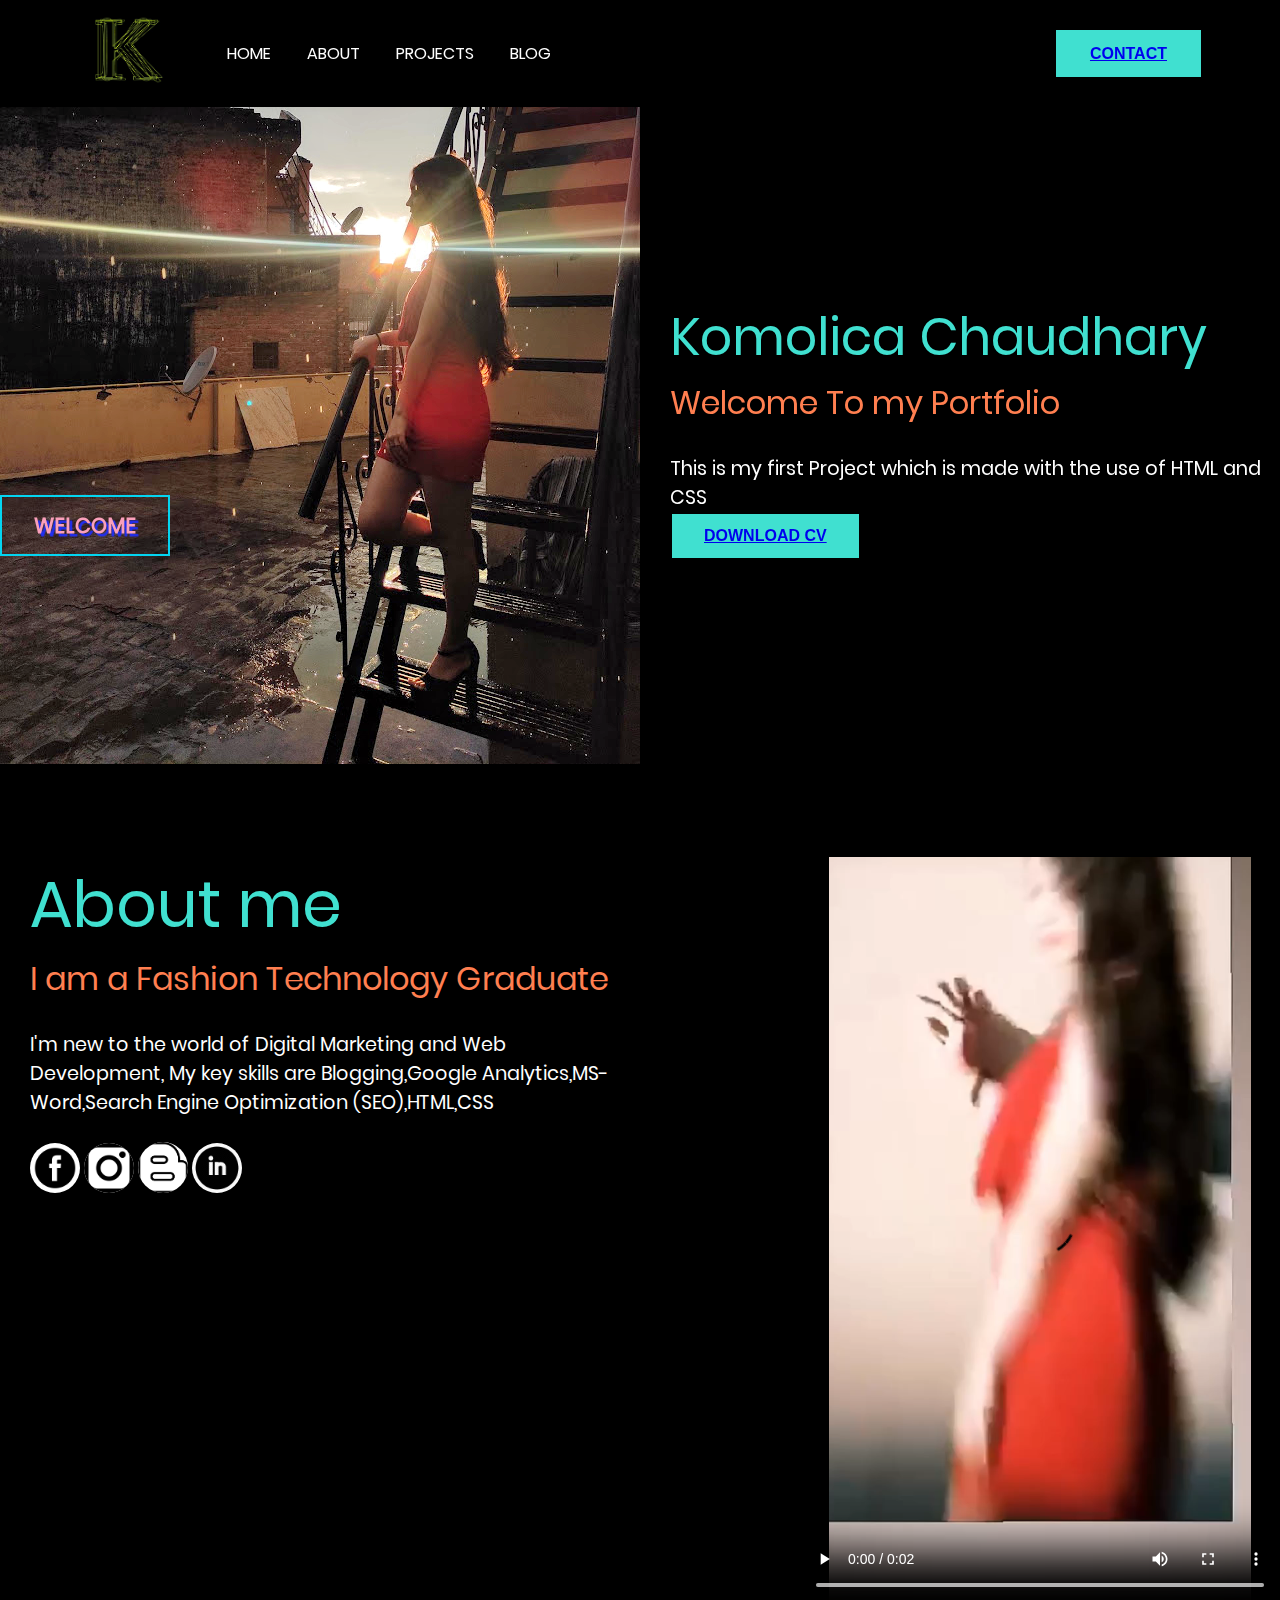
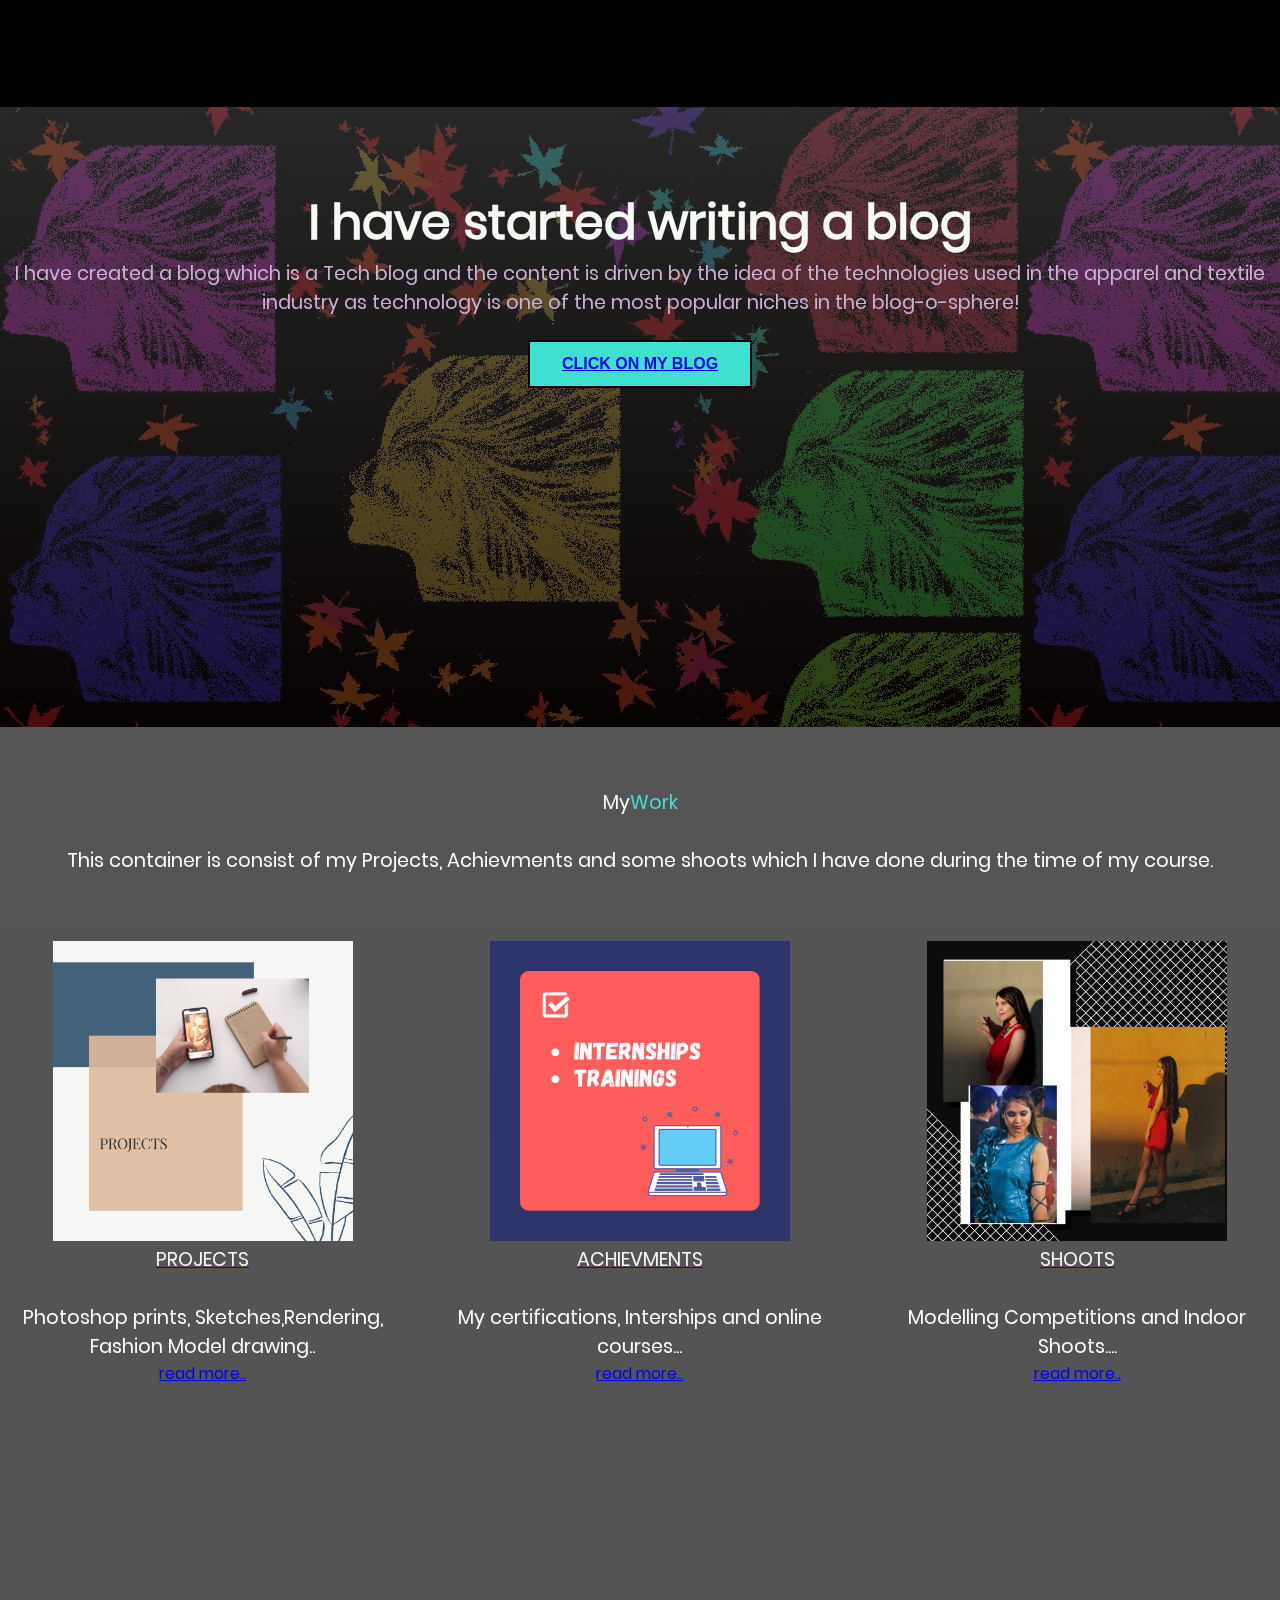
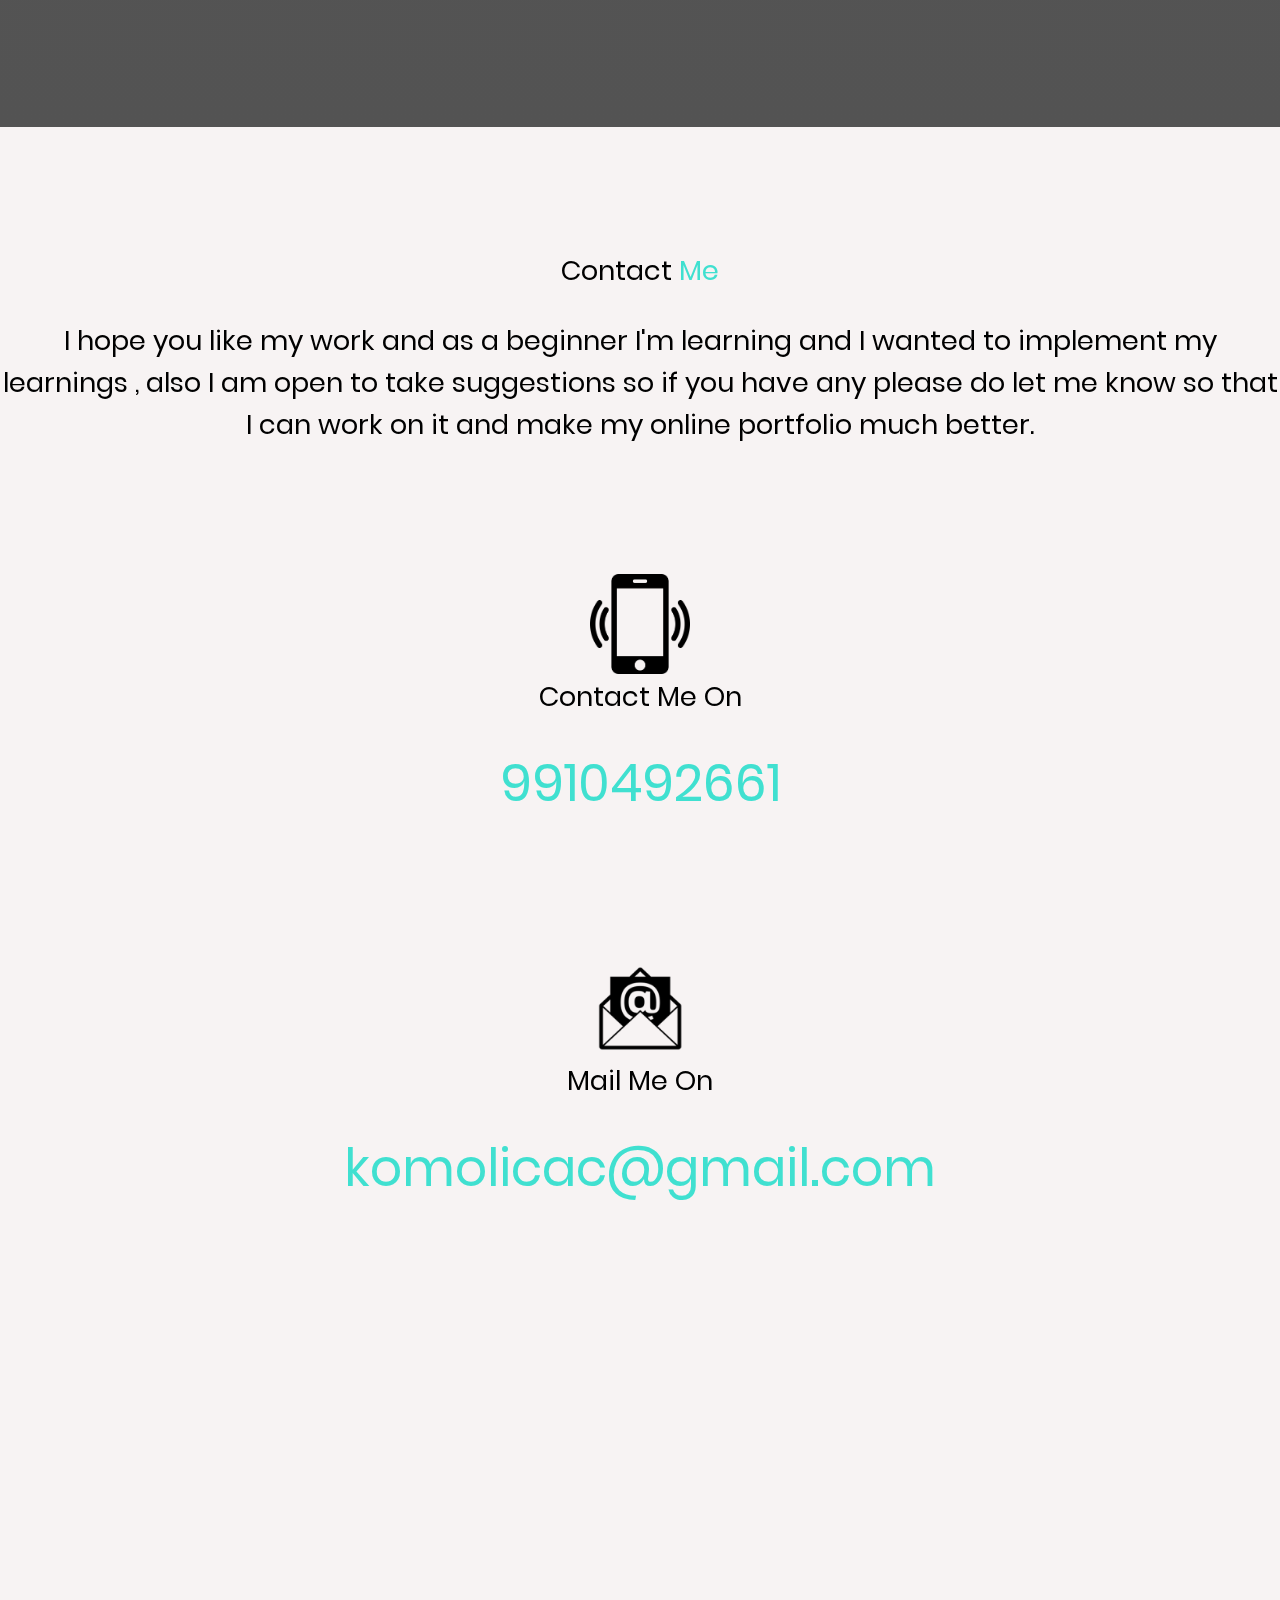
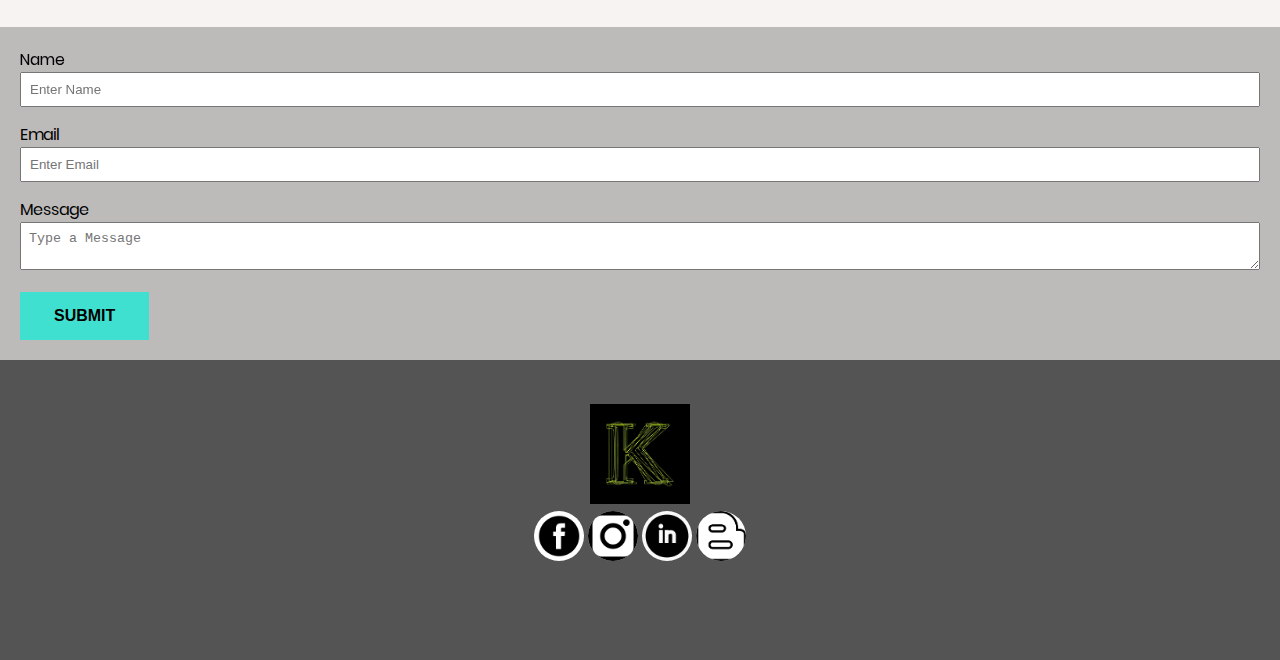
==== index.html @ 05ede4f5 "Update index.html" ====
<!DOCTYPE html>
<html>
    <head>
    <title>My Awesome Portfolio</title>
    <link rel="stylesheet" href="./css/style.css">
    </head>
    <body>
        <header>
            <div class="container">
                <nav id="main-nav" class="flex items-center justify-between">
                    <div class="left flex items-center">
                        <div class="branding">
                            <img src="kom1.jpg" height="100px"; width="100px";>
                        </div>
                        <div>
                            <a href="#">Home</a>
                            <a href="#A1">About</a>
                            <a href="#W1">Projects</a>
                            <a href="#B1">Blog</a>

                        </div>
                    </div>
                    
                    <div class="right">
                        <button class="btn btn-primary"><a href="#C1">Contact</a></button>
                    </div>
                </nav>

            </div>

        </header>
        <div class="portfolio-container">
            <div class="img-container">
            </div>
            <div class="content-container">
                <h6>Komolica Chaudhary</h6>
                <h1>Welcome To my Portfolio</h1>
                <p>This is my first Project which is made with the use of HTML and CSS  </p>
                <div>
                    <button class="btn btn-secondary"><a href="https://drive.google.com/file/d/1Skbv6fd3WYtXO02dWMiB9XUoDkCJZ0Py/view?usp=sharing" target="_blank">Download CV</a></button>
                </div>
            </div>
        </div>         
        <div class="all-container">  
           <div class="vid-container">
                <video width="480" height="750" controls autoplay>
                 <source src="k1.mov" type="video/mp4">
                </video>
            </div>
            <div class="contentt-container">
              <h2 id="A1">About me</h2>
              <h5>I am  a Fashion Technology Graduate</h5>
                <p> I'm new to the world of Digital Marketing and Web Development, My key skills are Blogging,Google Analytics,MS-Word,Search Engine Optimization (SEO),HTML,CSS</p>    
                <br>
                <div class="icon-container">
                    <a href="https://www.facebook.com/komo29" target="_blank"><img src="fb-logo3.png" width="50px"; height:"50px;"></a>
                    <a href="https://www.instagram.com/komolica_chaudhary/" target="_blank"><img src="insta1.png" width="50px"; height:"50px;"></a>
                    <a href="https://technomeetsfashion.blogspot.com" target="_blank"><img src="b1.png" width="50px"; height:"50px;"></a>
                    <a href="https://www.linkedin.com/in/komolica-chaudhary-62b38b147/" target="_blank"><img src="linkedin3.jpg" width="50px"; height:"50px;"></a>
                    
                </div>
            </div>
        </div>
        <section>
            <div id="B1" class="main-container">
                <div class="this-container">
                 <h4>I have started writing a blog</h4>
                 <p>I have created a blog which is a Tech blog and the content is driven by the idea of the technologies used in the apparel and textile industry as technology is one of the most popular niches in the blog-o-sphere!</p>  
                 <button class="btn btn-secondary"><a href="https://technomeetsfashion.blogspot.com" target="_blank"> Click on my Blog</a></button>
                </div> 
            </div>      
        </section> 
        <section>
            <div  class="work">
                <div id="W1" class="work-container">
                    <h1>My<span>Work</span></h1>
                    <p>This container is consist of my Projects, Achievments and some shoots which I have done during the time of my course.</p>

                </div>
                <div  class="card-wrapper">
                        <div class="card">
                                <img src="PROJECTS.png" height="300px"; width:"300px";>
                                <div class="card-content">
                                    <a href="./Home/HOME.html" target="_blank"><h1>PROJECTS</h1></a>
                                    <p>Photoshop prints, Sketches,Rendering, Fashion Model drawing..</p>
                                    <a href="#">read more..</a>
                                </div>
                        </div>
                    <div class="card">
                        <img src="P.png" height="300px"; width:"300px";>
                        <div class="card-content">
                            <a href="./blog/blog.html" target="_blank"><h1>ACHIEVMENTS</h1></a>
                            <p>My certifications, Interships and online courses...</p>
                            <a href="#">read more..</a>
                        </div>
                    </div>
                    <div class="card">
                        <img src="RR.png" height="300px"; width:"300px";>
                        <div class="card-content">
                                <a href="./shoot/index.html" target="_blank"><h1>SHOOTS</h1></a>
                                <p>Modelling Competitions and Indoor Shoots....</p>
                                <a href="#">read more..</a>
                            </div>
                    </div>
                   
                </div>   
            </div>
        </section>
        <section>
            <div id="C1" class="contact">
                <div class="contact-container">
                    <h1>Contact <span>Me</span></h1>
                    <p>I hope you like my work and as a beginner I'm learning and I wanted to implement my learnings , also I am open to take suggestions so if you have any please do let me know so that I can work on it and make my online portfolio much better.</p>
                    <div class="card">
                      <img src="cell.png" height="100px"; width="100px">
                      <h1>Contact Me On</h1>
                      <h6>9910492661</h6>
                    </div>
                    <div class="card">
                        <img src="mail-logo.png" height="100px"; width="100px";>
                        <h1>Mail Me On</h1>
                        <h6>komolicac@gmail.com</h6>
                    </div>
                          
                </div>
            </div>
        </section>
        <form class="my-form">
            <div class="form-group">
            <label>Name</label>
            <input type="text" name="Name" placeholder="Enter Name">
            </div>
            <div class="form-group">
                <label>Email</label>
                <input type="text" name="Email" placeholder="Enter Email">
            </div>
            <div class="form-group">
                <label>Message</label>
                <textarea name="Message" placeholder="Type a Message"></textarea>
            </div>
            <button class="btn btn-primary">Submit</button>
        </form>     
        <footer>
            <div class="footer">
             <img src="kom1.jpg" height="100px"; widh="100px";>
               <div class="icon-container">
                  <a href="#"><img src="fb-logo3.png" height="50px"; width="50px";></a>
                  <a href="https://www.instagram.com/Artisticworld24/" target="_blank"><img src="insta1.png" height="50px"; width="50px";></a>
                  <a href="#"><img src="linkedin3.jpg" height="50px"; width="50px";></a>
                  <a href="#"><img src="b1.png"height="50px"; width="50px";></a>
                </div>
            </div>

        </footer>
        <a class="fix-me btn" href><b>Welcome</b></a>
    </body>
</html>
---- css/style.css ----
@font-face {
    font-family: poppins;
    src: url("../Poppins/Poppins-Regular.ttf");

  }
body{
    font-family: poppins;
}
*{
    padding:0;
    margin:0;
    box-sizing:border-box;
    /* -webkit-font-smoothing:antialiased; */
}
header{
    background-color:black;
    
}
.flex{
    display:flex; 
}
.items-center{
    align-items:center;
}

.justify-center{
    justify-content:center;
}
.justify-between{
    justify-content: space-between;
}

.flex-1{
    flex:1;
}


.container{
    padding:0 15px;
    margin:0 auto;
    
}

header nav .left a{
    color:white;
    text-decoration: none;
    margin-right:2rem;
    text-transform:uppercase;


}
header nav .left a:hover{
    color:teal;
}
header nav .branding{
    margin-right:3rem;

}


.btn{
    padding:0.8rem 2rem;
    font-size:1rem;
    font-weight:600;
    border:2px solid transparent;
    outline:none;
    cursor:pointer;
    text-transform: uppercase;
    text-decoration:none;
}
.btn-primary{
    background:turquoise;
    text-decoration:none;
}
.btn-primary:hover{
    background:transparent;
    border-color:white;
    color:white;
}



.btn-secondary{
    background-color:turquoise;
    border-color:black;
    text-decoration:none; 
}
.btn-secondary:hover{
    background:transparent;
    border-color:white;
    color:white;
}

.portfolio-container{
    background-color: #000;
    height:750px;
    
}

.img-container {
    float: left;
    width: 50%;
    padding: 0;
    margin: 0;
    background-image: url("download.png");
    height: 700px;
    background-position:center top;
    background-repeat : no-repeat;

}

.content-container {
    
    display: inline-block;
    width: 50%;
    padding-top: 15%;
    padding-left:30px;
    padding-bottom: 20%;
    word-wrap: break-word;
    
    
}
 h6{
    font-size : 3.2em;
    font-weight:100;
    color:turquoise;
    margin-bottom:0.5rem;
}
 h1{
    font-size:2rem;
    font-weight:100;
    color:coral;
    line-height:1.2;
    margin-bottom:2rem;
}
p{
    font-size:1.2rem;
    color:white;
}

.download-cv {
    margin-top: 40px;
}
.all-container{
    background-color: #000;
    height:850px;
}
.vid-container{
    float: right; 
    
}

.contentt-container {
    
    display: inline-block;
    float:left;
    width: 50%;
    padding-left:30px;
    word-wrap: break-word;
    
    
}
 h2{
    font-size :4.0em;
    font-weight:100;
    color:turquoise;
    margin-bottom:0.5rem;
}
 h5{
    font-size:2rem;
    font-weight:100;
    color:coral;
    line-height:1.2;
    margin-bottom:2rem;
}
p{
    font-size:1.2rem;
    color:white;


}

.icon-container img{
    background: white;
    
}

.icon-container img:hover{
    background:turquoise;
}


.icon-container a{
    align-items:center;
    justify-content:center;
    
} 

.icon-container img{
    border-radius:50%;
}
.main-container{
    padding-top:80px;
    text-decoration: none;
    font-size:3em;
    text-align:center;
    background:linear-gradient(rgba(53, 54, 53, 0.7),rgba(7, 0, 0, 0.7)),url(koko.jpg);
    height:620px; 
}
h4{
    color:rgb(245, 250, 245);
}
.main-container p{
    color:rgb(206, 177, 216);
}
.main-container .btn-secondary:hover{
    background:transparent;
    background-color:rgb(216, 231, 162);
}
.content{
    height:500px;
    padding-top:70px;
    text-align:center;
    background-color:rgb(5, 5, 5);
}
.content h3{
    color:white;

}
.content span{
    color:turquoise;
}
.content p{
    color:rgb(241, 238, 238);
    font-size:1.2em;
}
* {
    box-sizing: border-box;
  }


.work{
    height:1000px;
    padding-top:5%;
    text-align:center;
    background:linear-gradient(rgba(14, 13, 13, 0.7),rgba(10, 10, 10, 0.7));
}
.work h1{
    color:rgb(250, 246, 246);
    font-size:1.2em;
    font-weight:1.7em;
}
.work span{
    color:turquoise;
}
.work p{
    color:white;
    font-size:1.2em;

}
.card-wrapper{
    display:grid;
    grid-template-columns: repeat(3,1fr);
    grid-gap:2em;
    padding-top:2%;
   
    
}
.card{
    position:relative;
    box-sizing:border-box;
    border-color:black; 
    transition: transform .2s;
  
}

.card:hover{
    transform: scale(1.1);
}

.card-content h1:hover{
    color:black;

}
.card-content a:hover{
    color:black;

}
.contact{
    height:1500px;
    background-color:rgb(247, 243, 243); 
    text-align:center; 
    padding-top:10%;
   
}
.contact span{
    color:turquoise;
}
.contact h1{
    color:black;
    font-size:1.7em;
}
.contact p{
    color:black;
    font-size:1.7em;
}
.card{
    padding-top:10%;
}
.my-form{
    padding:20px;
    background-color: rgb(189, 186, 186);
    height:1300; 

}
.my-form .form-group{
	padding-bottom:15px;

}
.my-form label{
	display:block;
}
.my-form input[type="text"], .my-form textarea{
	padding:8px;
    width:100%;
    
}
.my-form .btn-primary:hover{
    background:transparent;
    border-color:rgb(10, 10, 10);
    color:rgb(8, 8, 8);
}
.fix-me{
	position:fixed;
    top:55%;
    box-sizing:border-box; 
}

.fix-me{
    /* color:transparent; */
    background:transparent;
    border-color:rgb(4, 213, 241);
    color:rgb(250, 160, 187);
    text-decoration:none;
    text-shadow:3px 3px 1px rgb(33, 47, 243);
    font-size:1.3em;
     
}
.fix-me a{
    font-weight:2em;
    
}

.footer{
    background-color:rgb(85, 84, 84);
    height:300px;
    padding-top:3.5%; 
    text-align: center;
}
.footer-icon{
    padding-top:2.5%;
}

}
@media screen and (max-width:700px){
.container{
    max-width:540px;
}
}
@media(min-width:992px){
    .container{
        max-width:960px;
    }
}
@media(min-width:1200px){
    .container{
        max-width:1152px;
    }
}
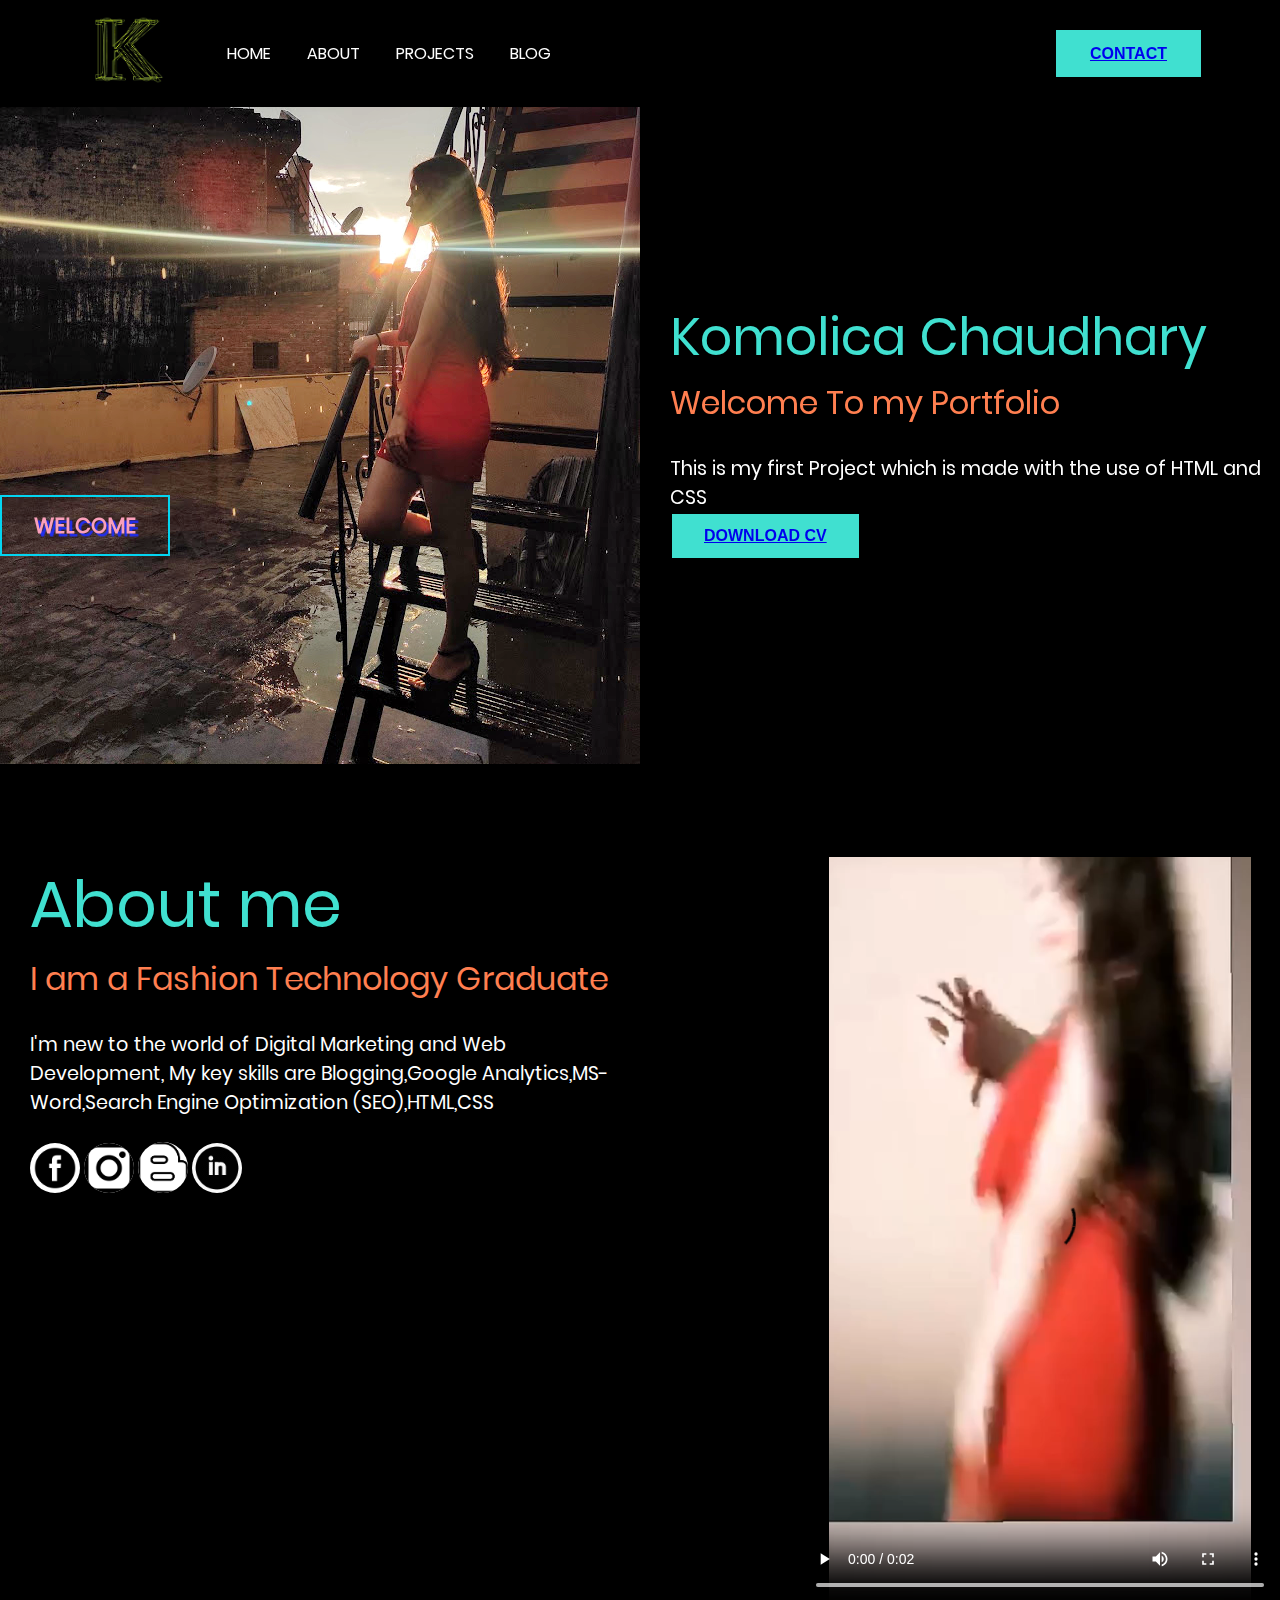
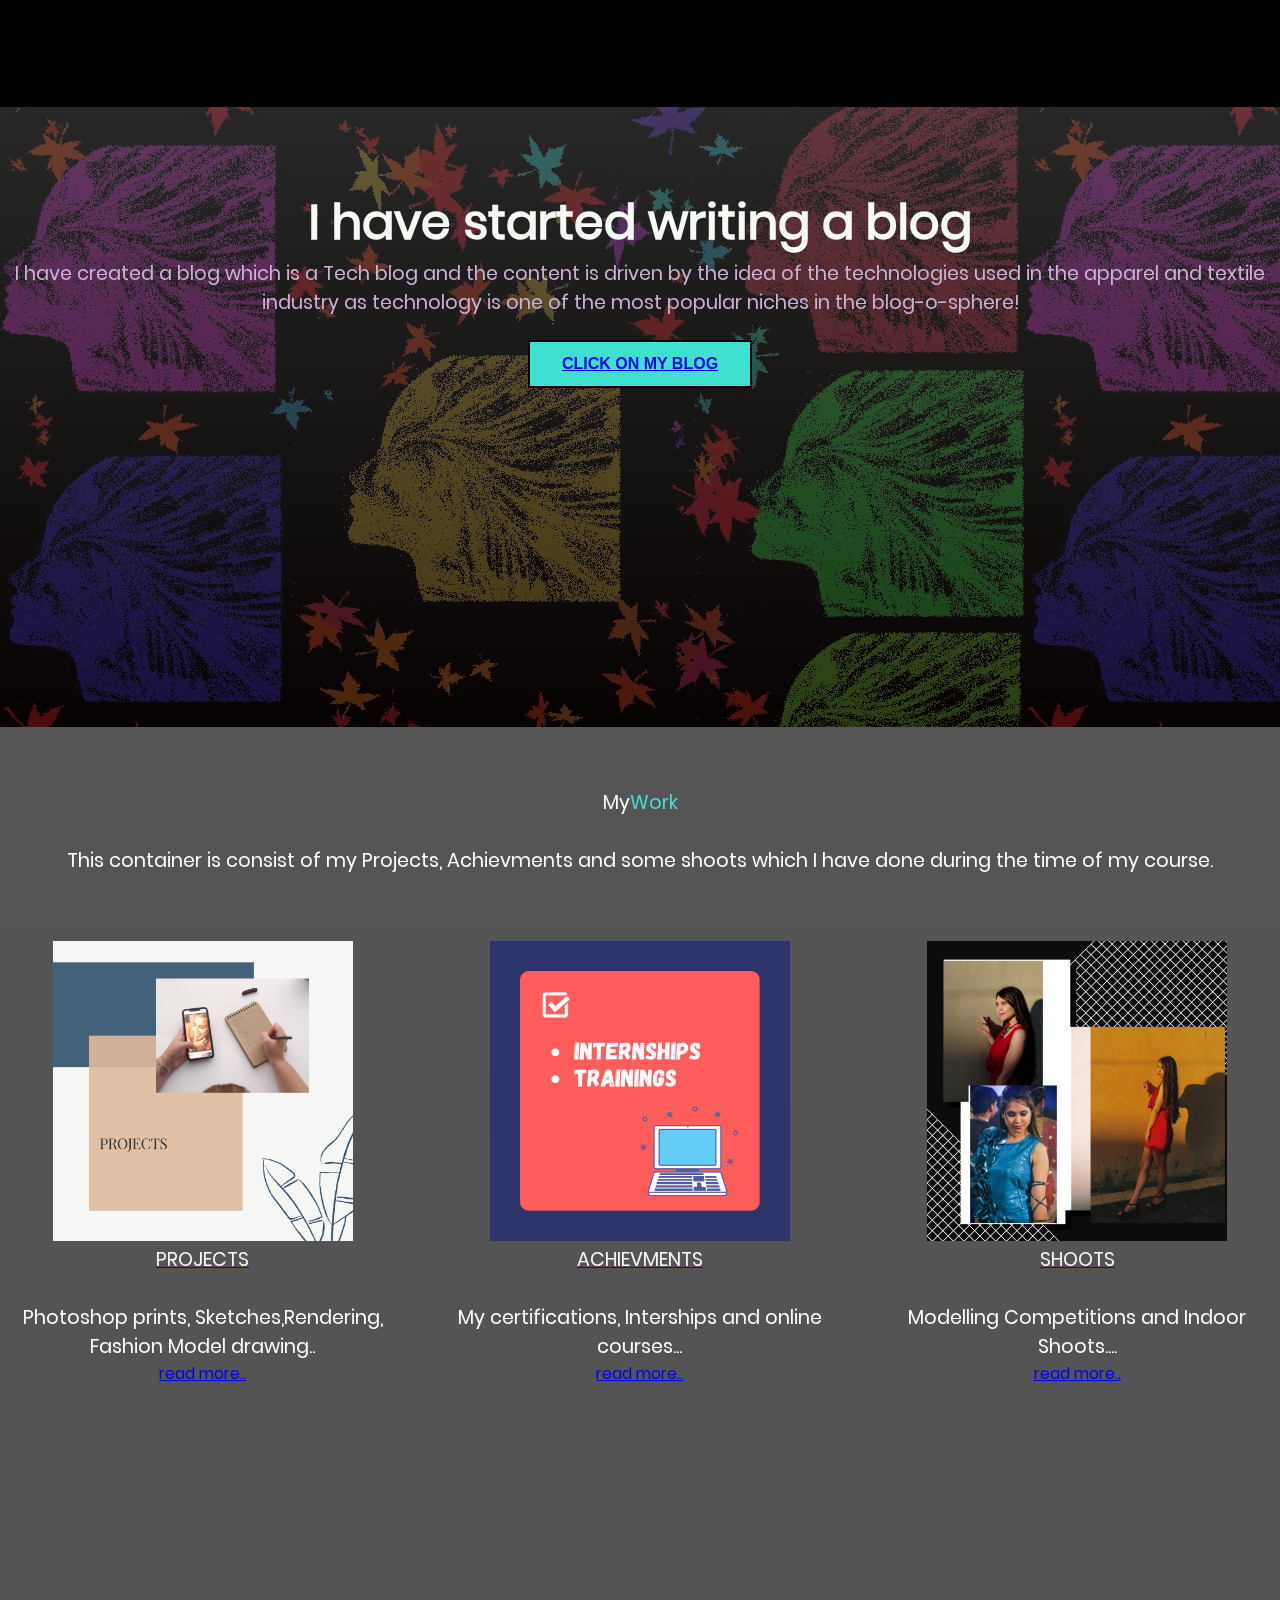
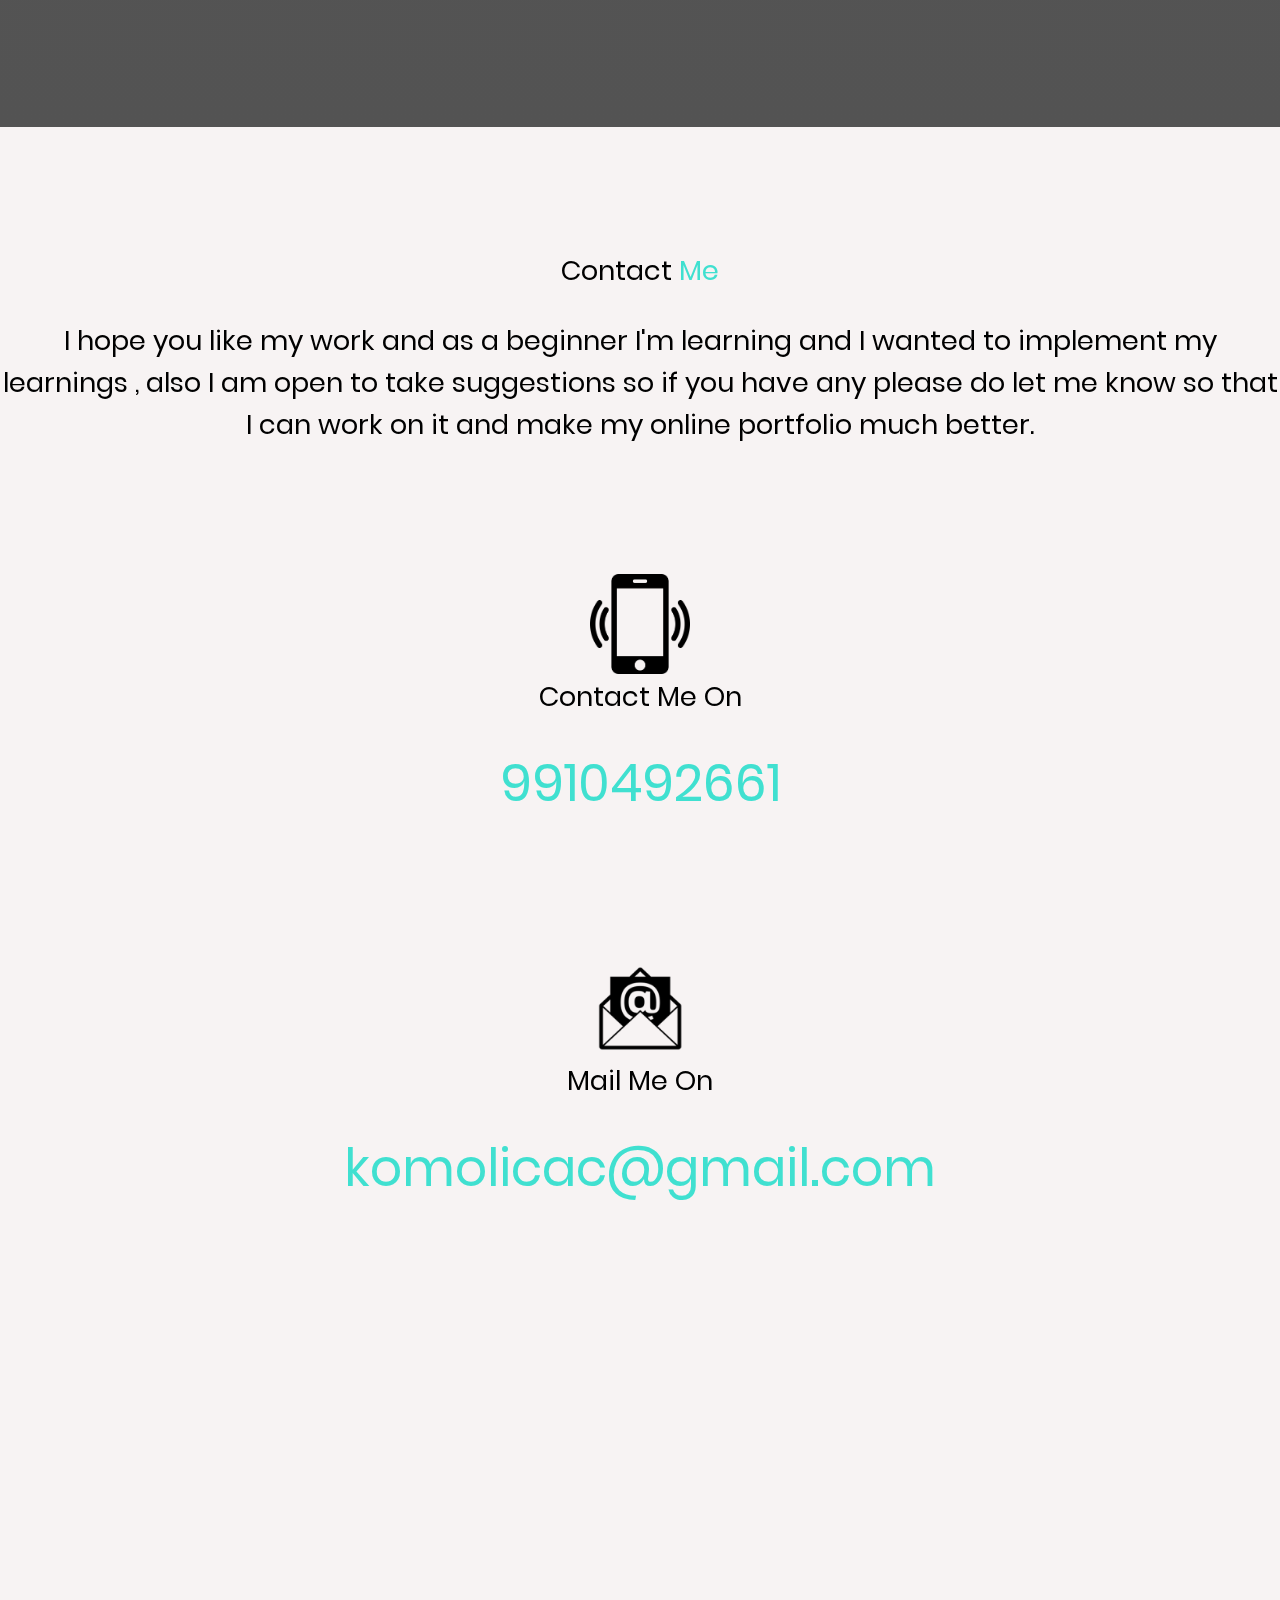
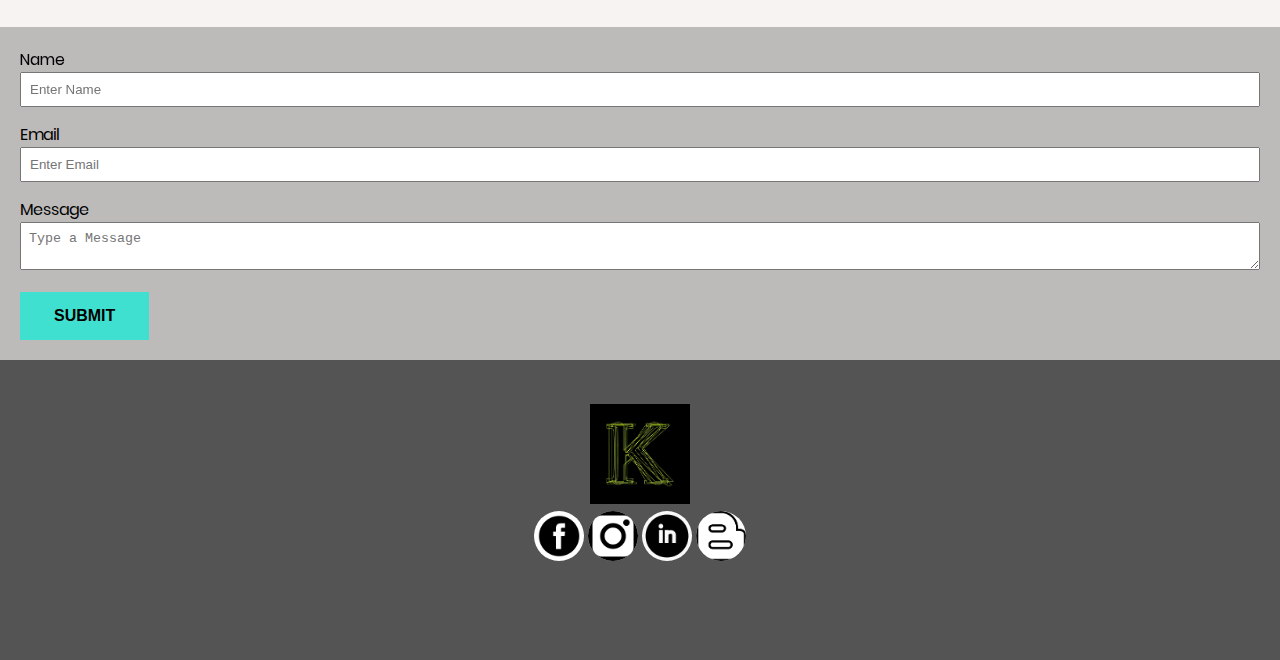
==== commit d61946bc: "Update index.html" ====
--- a/index.html
+++ b/index.html
@@ -81,7 +81,7 @@
                         <div class="card">
                                 <img src="PROJECTS.png" height="300px"; width:"300px";>
                                 <div class="card-content">
-                                    <a href="./Home/HOME.html" target="_blank"><h1>PROJECTS</h1></a>
+                                    <a href="./Home/home.html" target="_blank"><h1>PROJECTS</h1></a>
                                     <p>Photoshop prints, Sketches,Rendering, Fashion Model drawing..</p>
                                     <a href="#">read more..</a>
                                 </div>
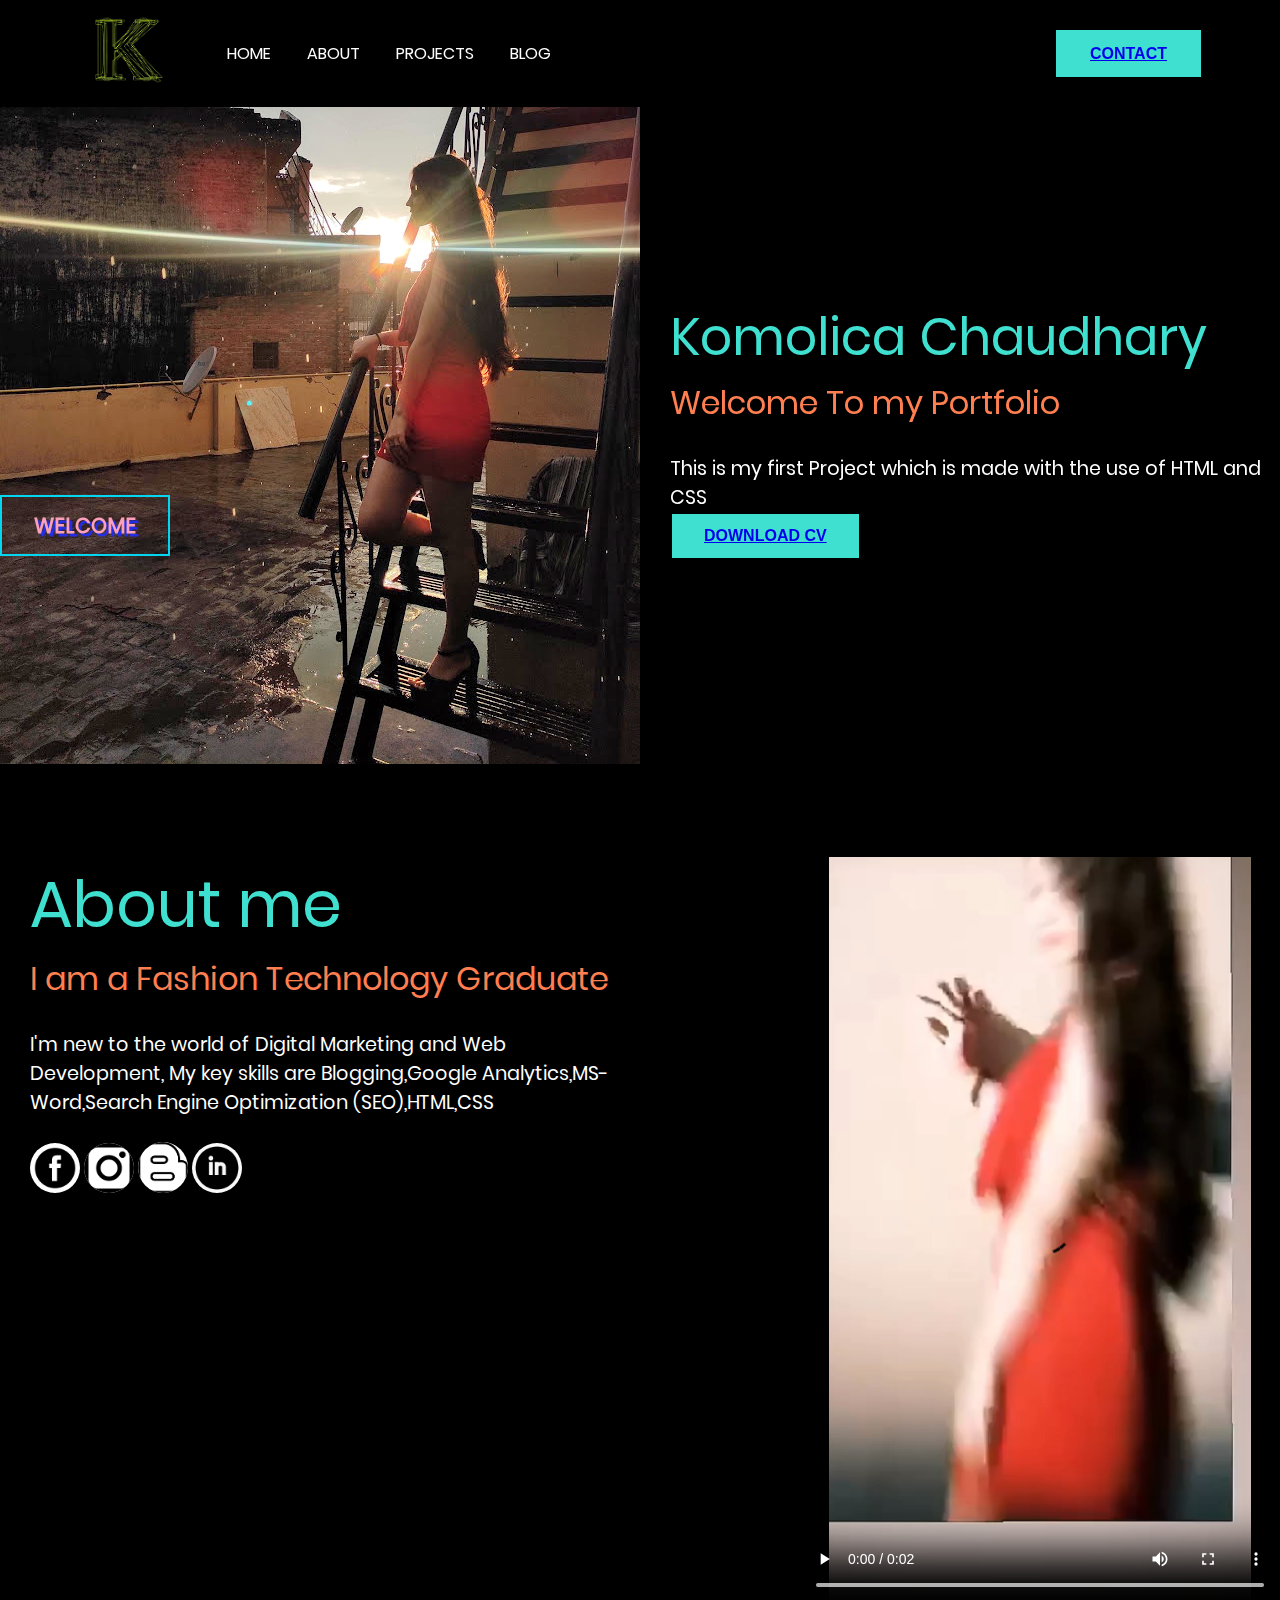
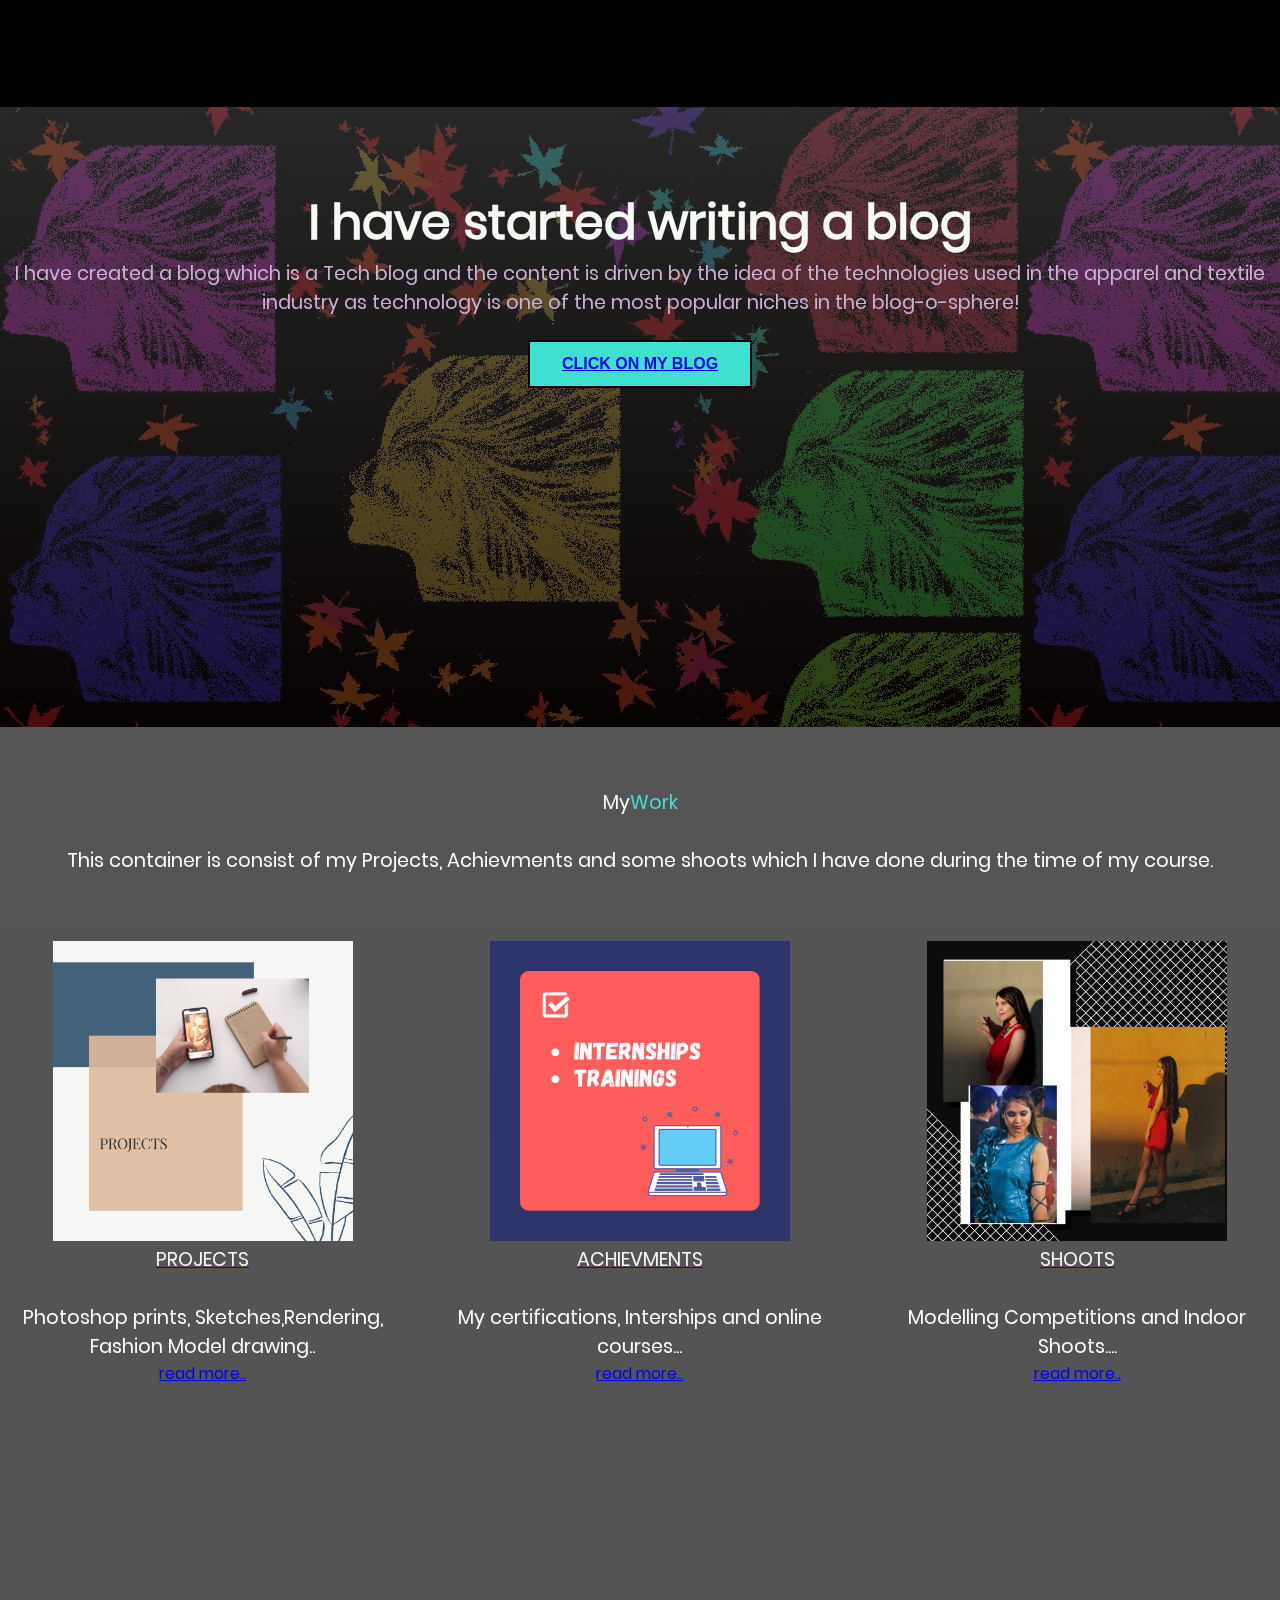
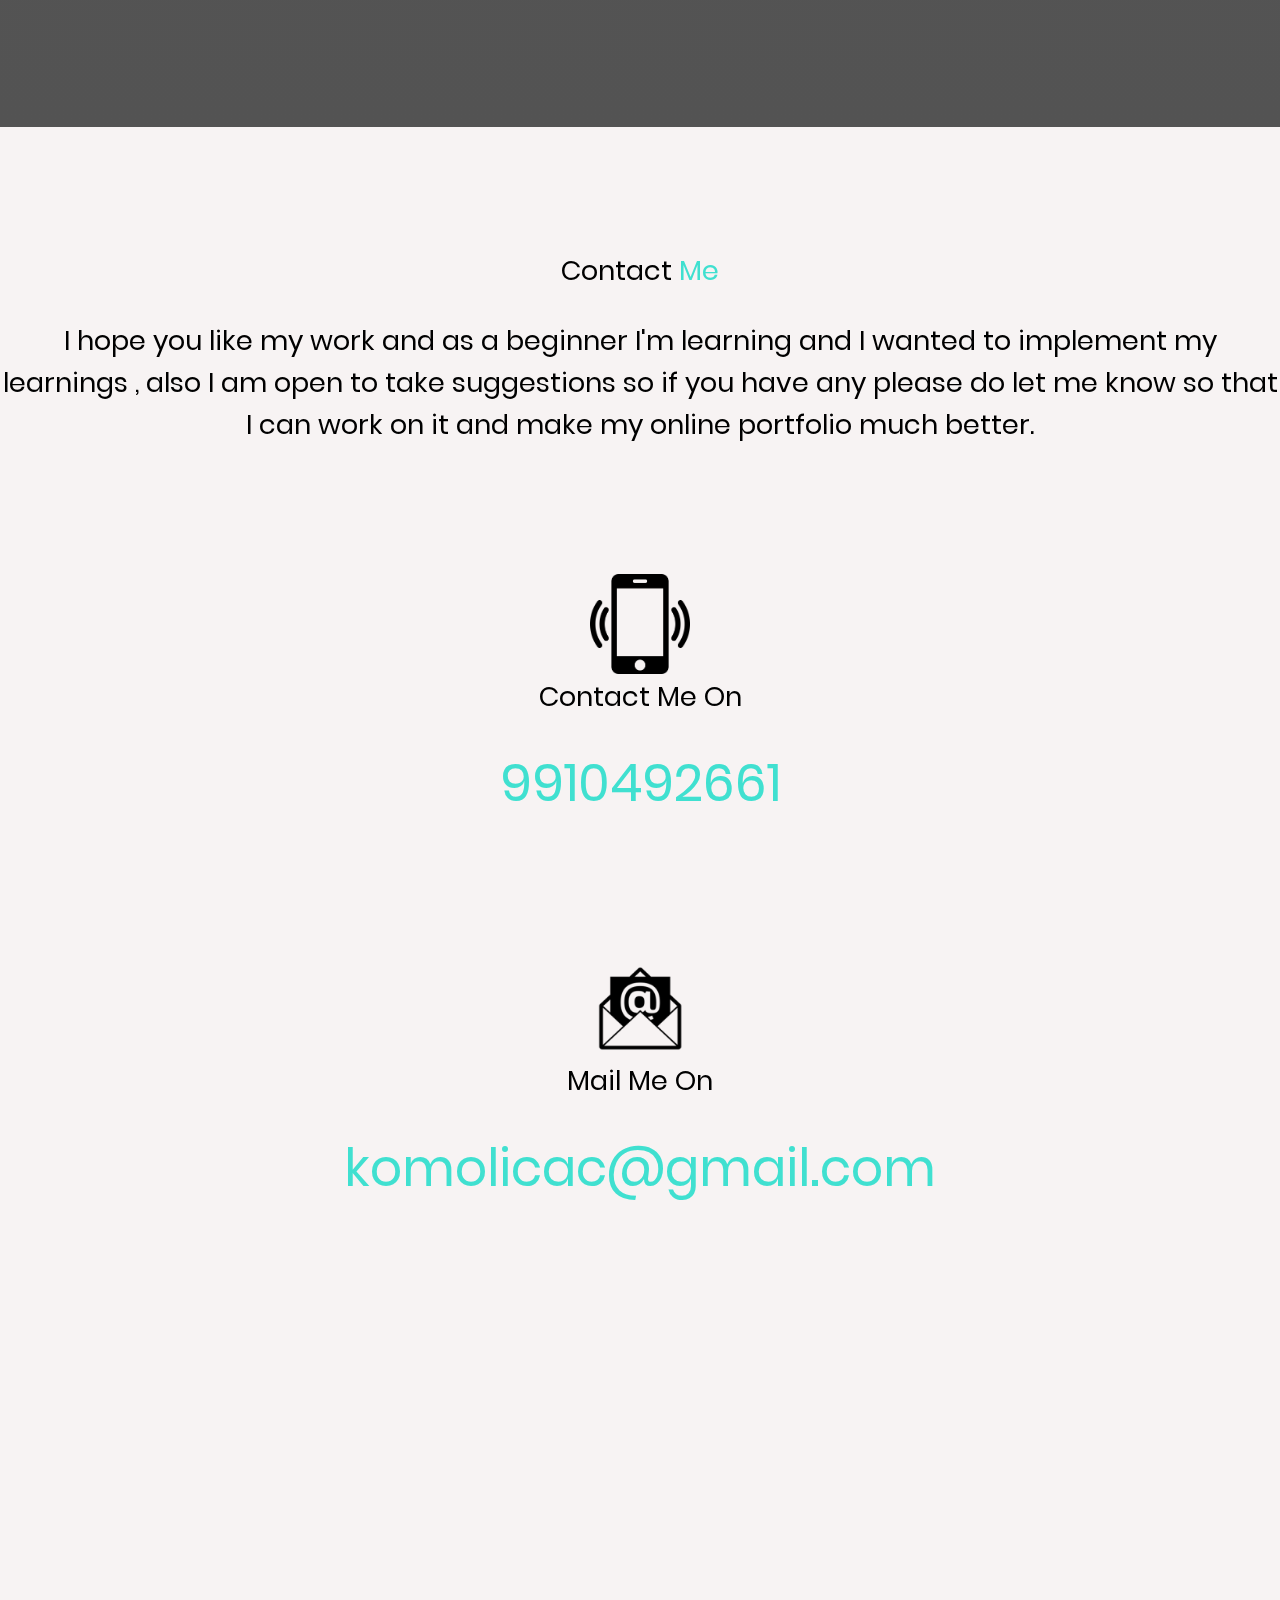
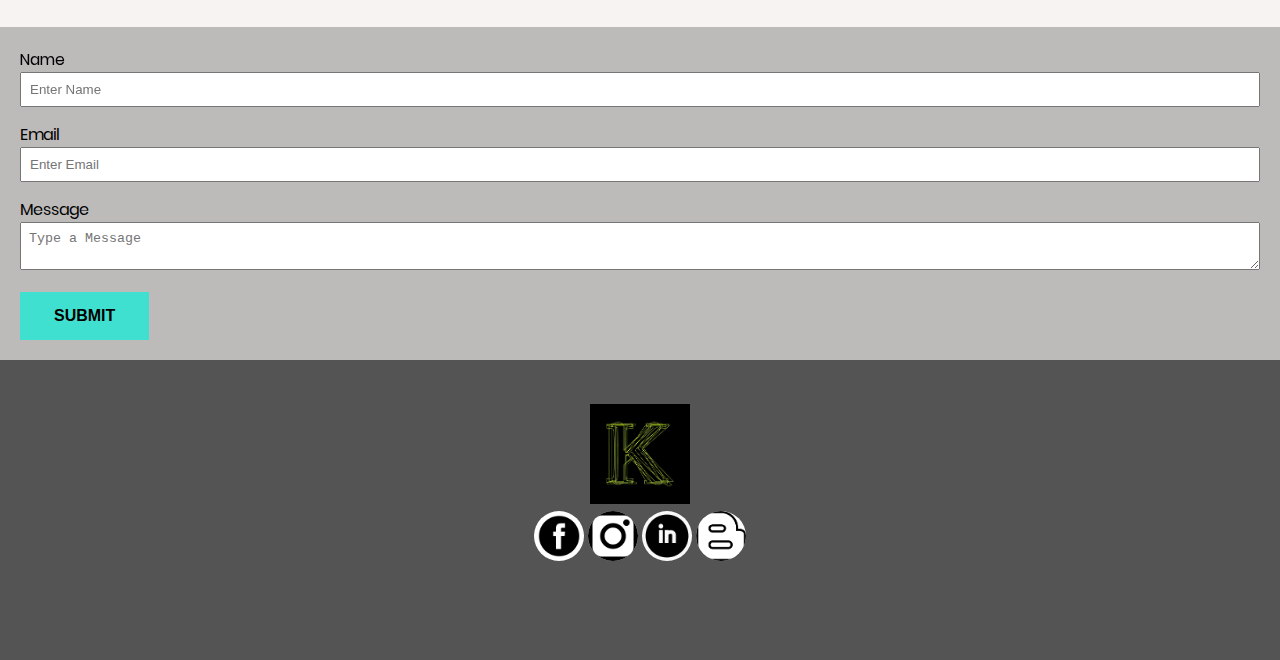
==== commit 7dbb08ea: "updated" ====
--- a/index.html
+++ b/index.html
@@ -81,7 +81,7 @@
                         <div class="card">
                                 <img src="PROJECTS.png" height="300px"; width:"300px";>
                                 <div class="card-content">
-                                    <a href="./Home/home.html" target="_blank"><h1>PROJECTS</h1></a>
+                                    <a href="./project/project.html" target="_blank"><h1>PROJECTS</h1></a>
                                     <p>Photoshop prints, Sketches,Rendering, Fashion Model drawing..</p>
                                     <a href="#">read more..</a>
                                 </div>
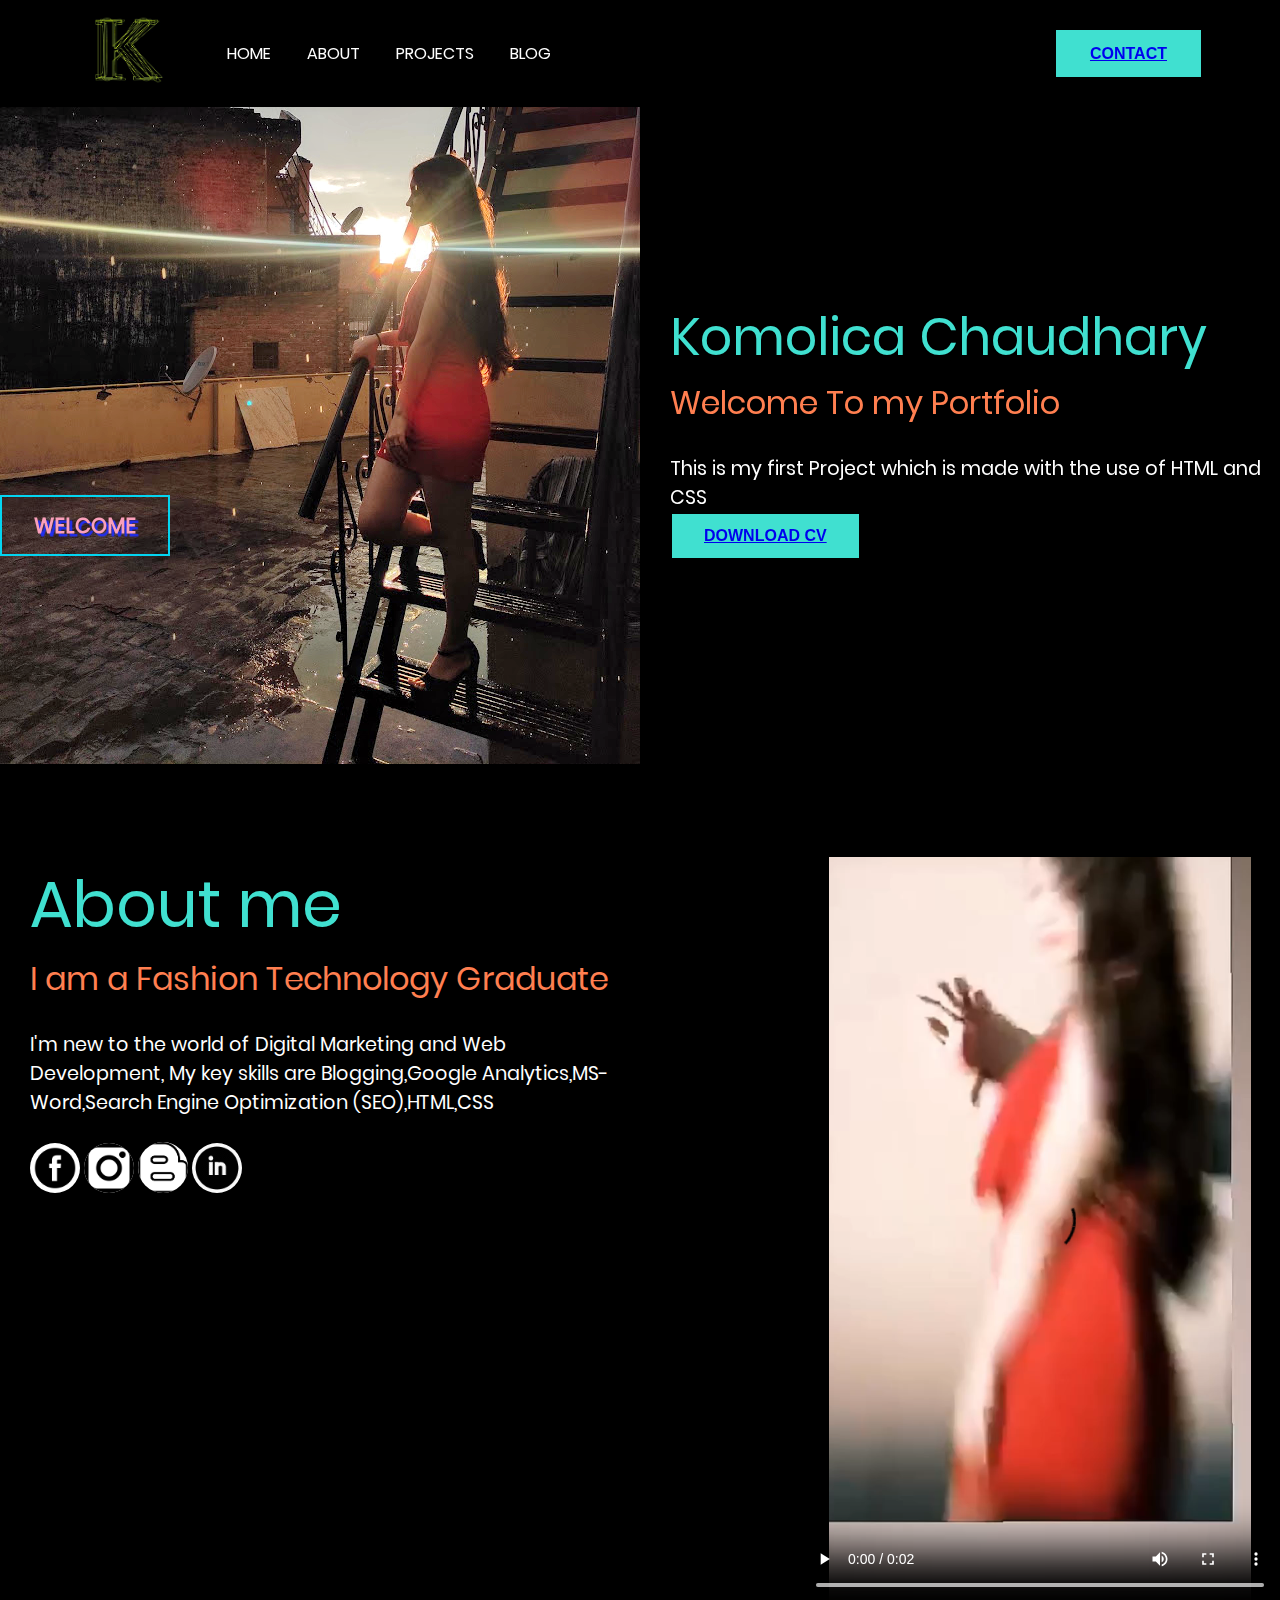
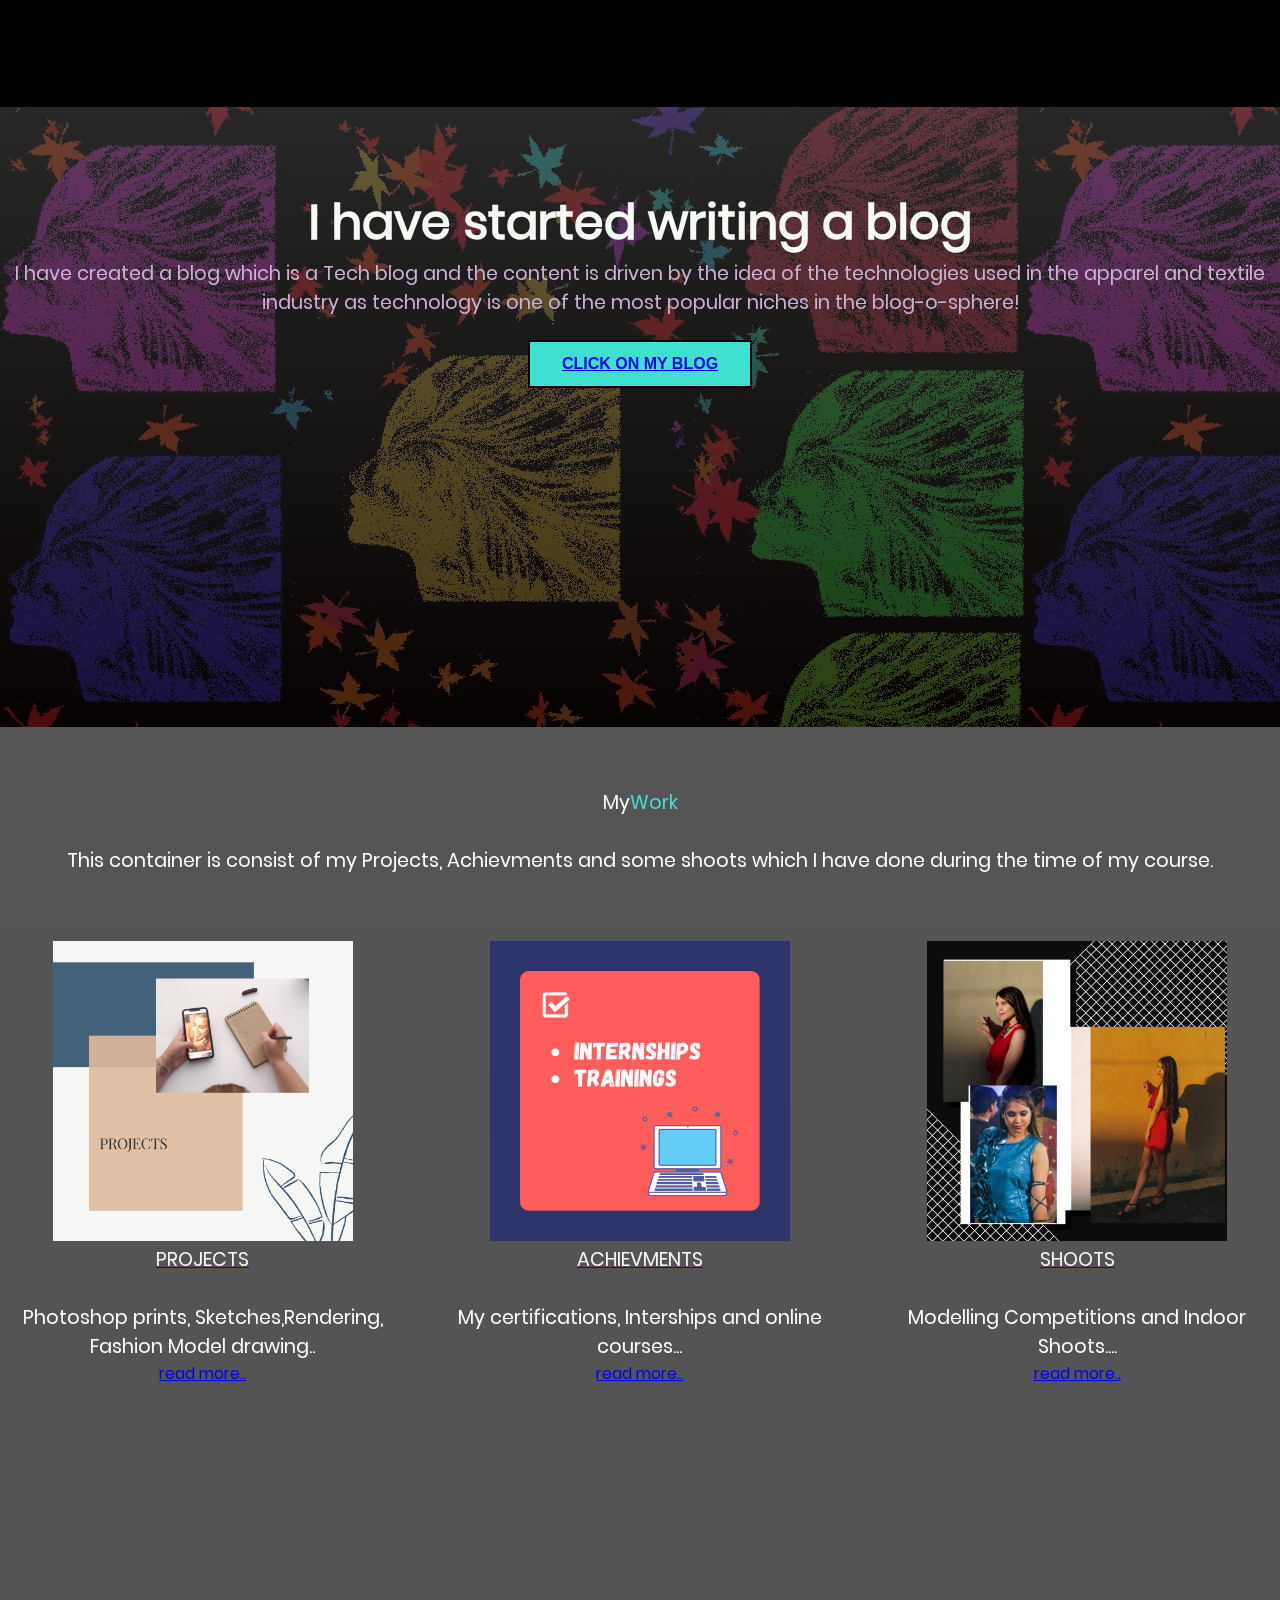
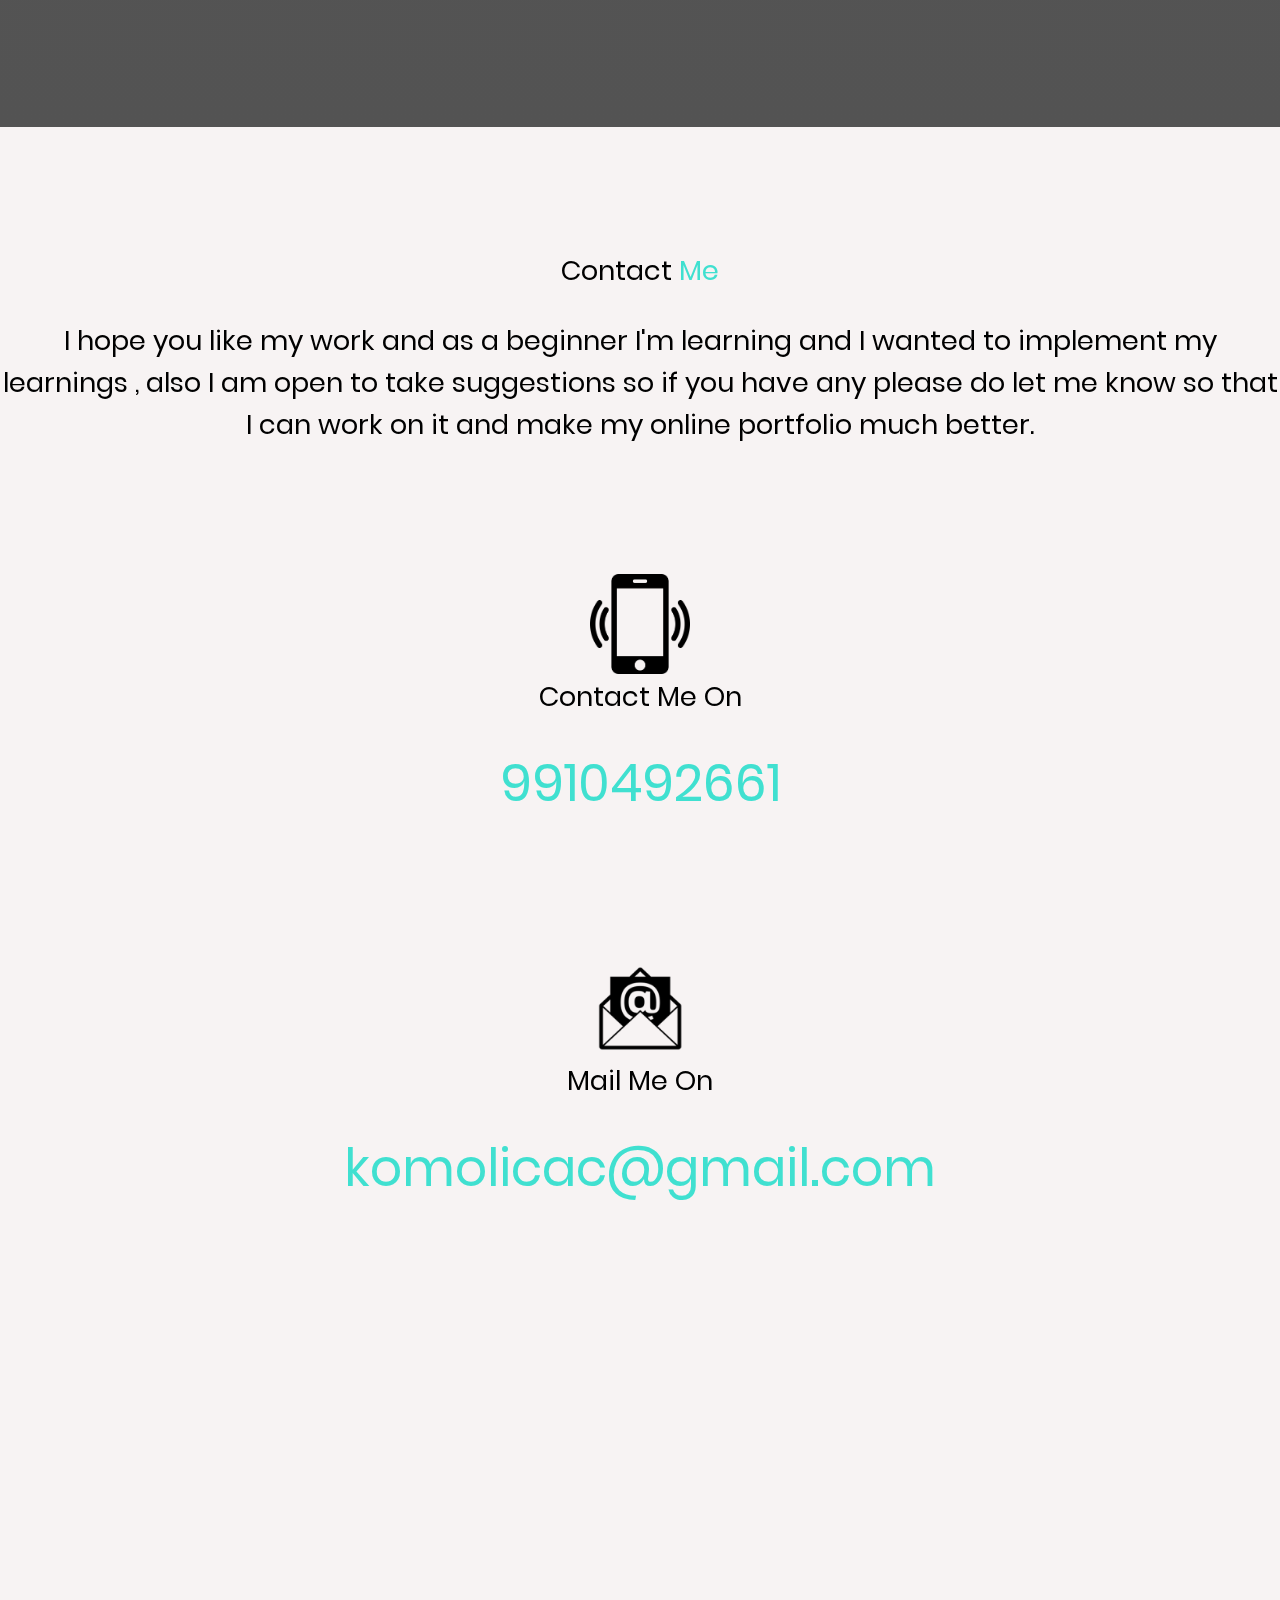
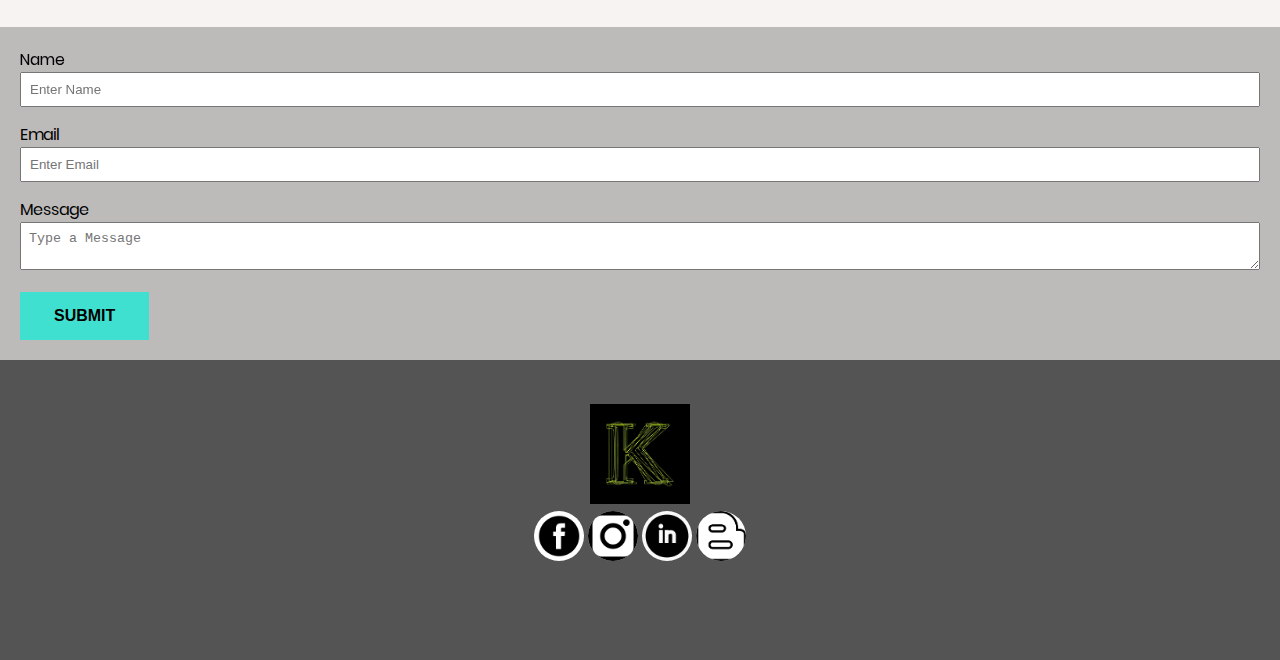
==== commit 656926f1: "updated" ====
--- a/index.html
+++ b/index.html
@@ -37,7 +37,7 @@
                 <h1>Welcome To my Portfolio</h1>
                 <p>This is my first Project which is made with the use of HTML and CSS  </p>
                 <div>
-                    <button class="btn btn-secondary"><a href="https://drive.google.com/file/d/1Skbv6fd3WYtXO02dWMiB9XUoDkCJZ0Py/view?usp=sharing" target="_blank">Download CV</a></button>
+                    <button class="btn btn-secondary"><a href=".resume/resume.pdf" target="_blank">Download CV</a></button>
                 </div>
             </div>
         </div>         
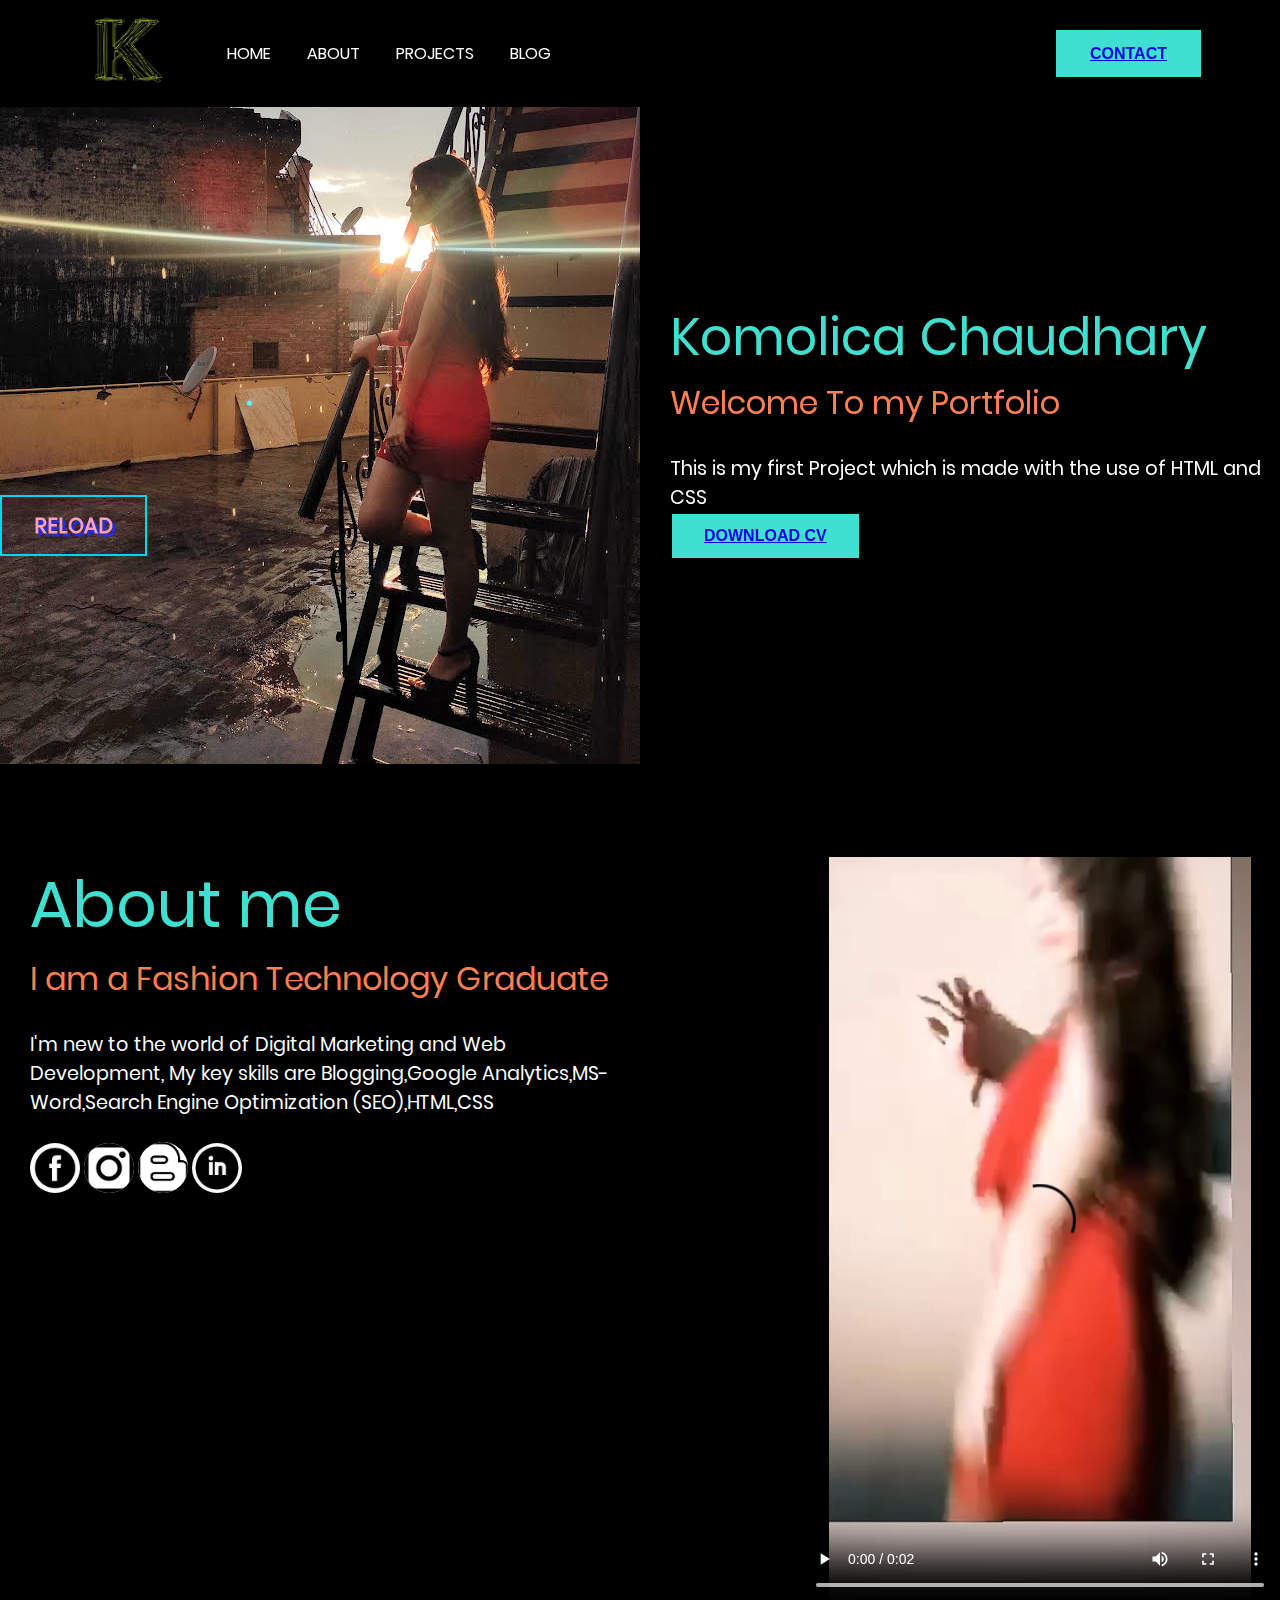
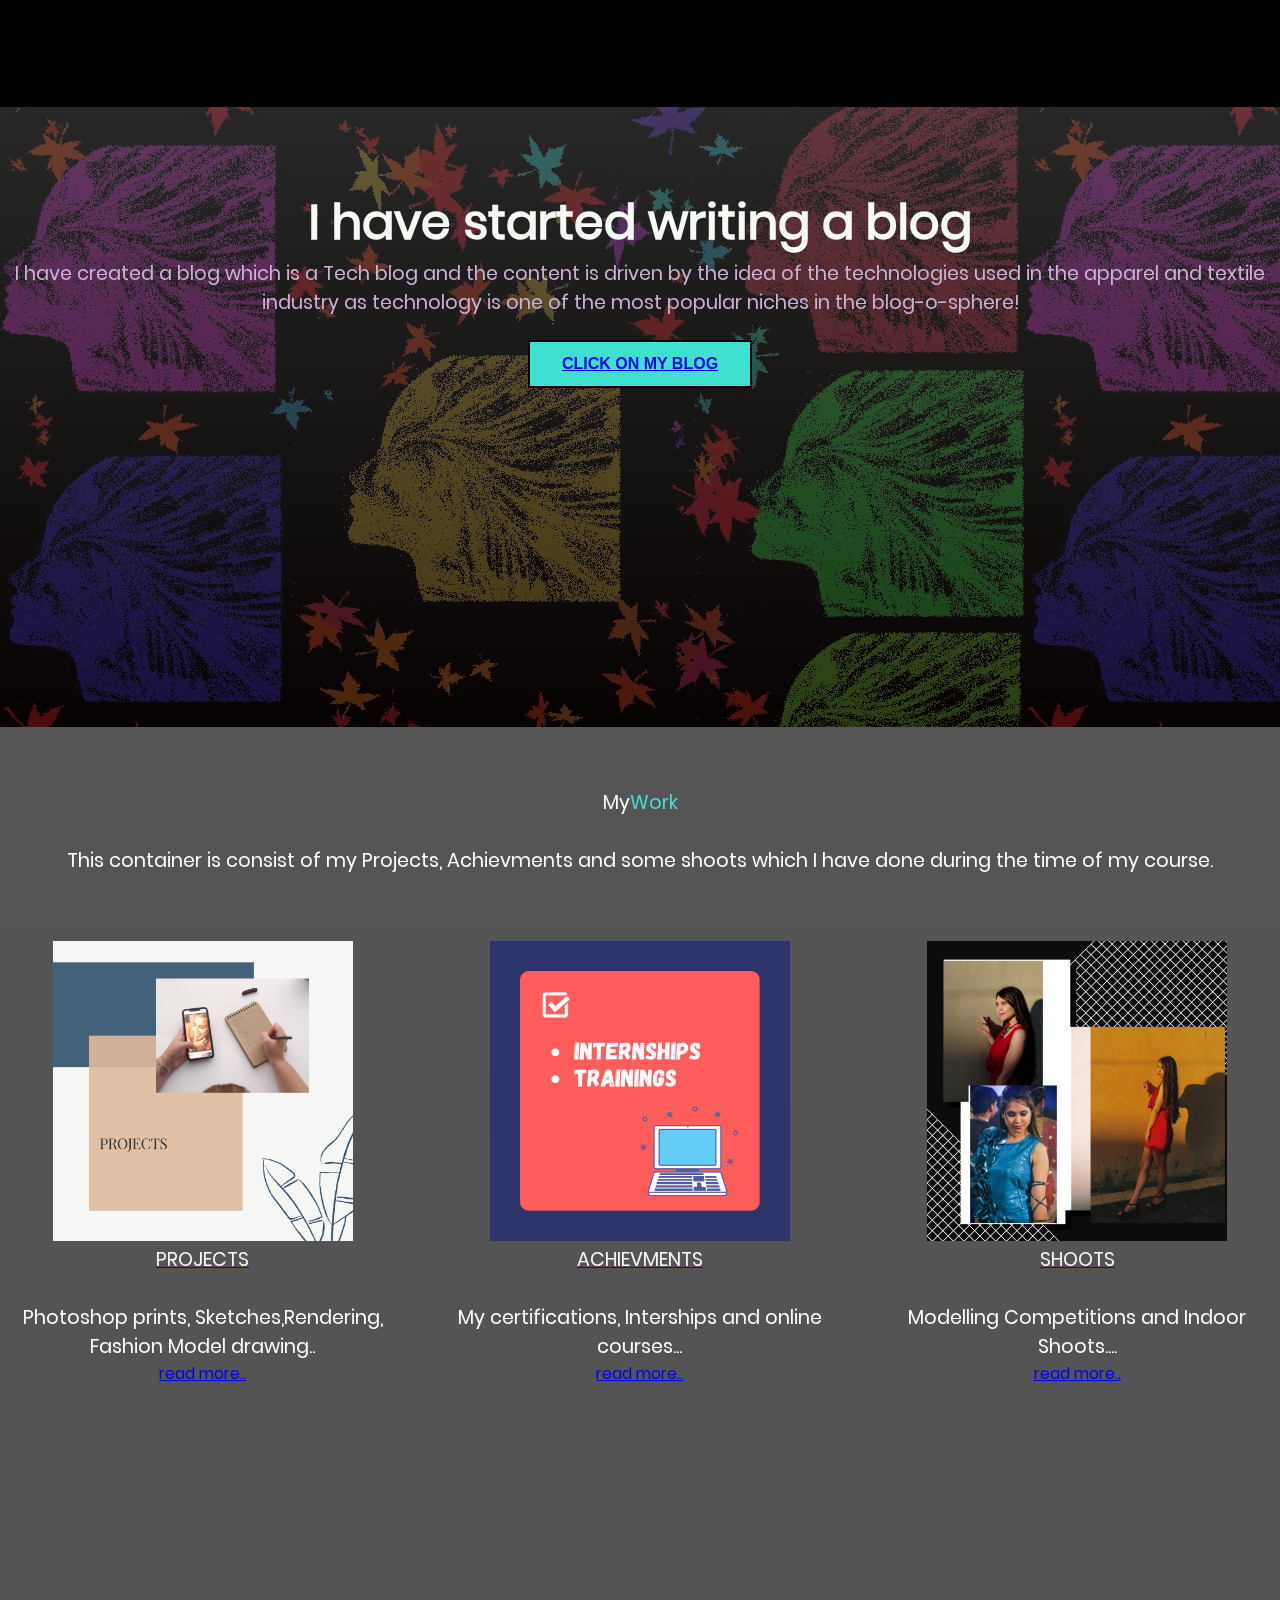
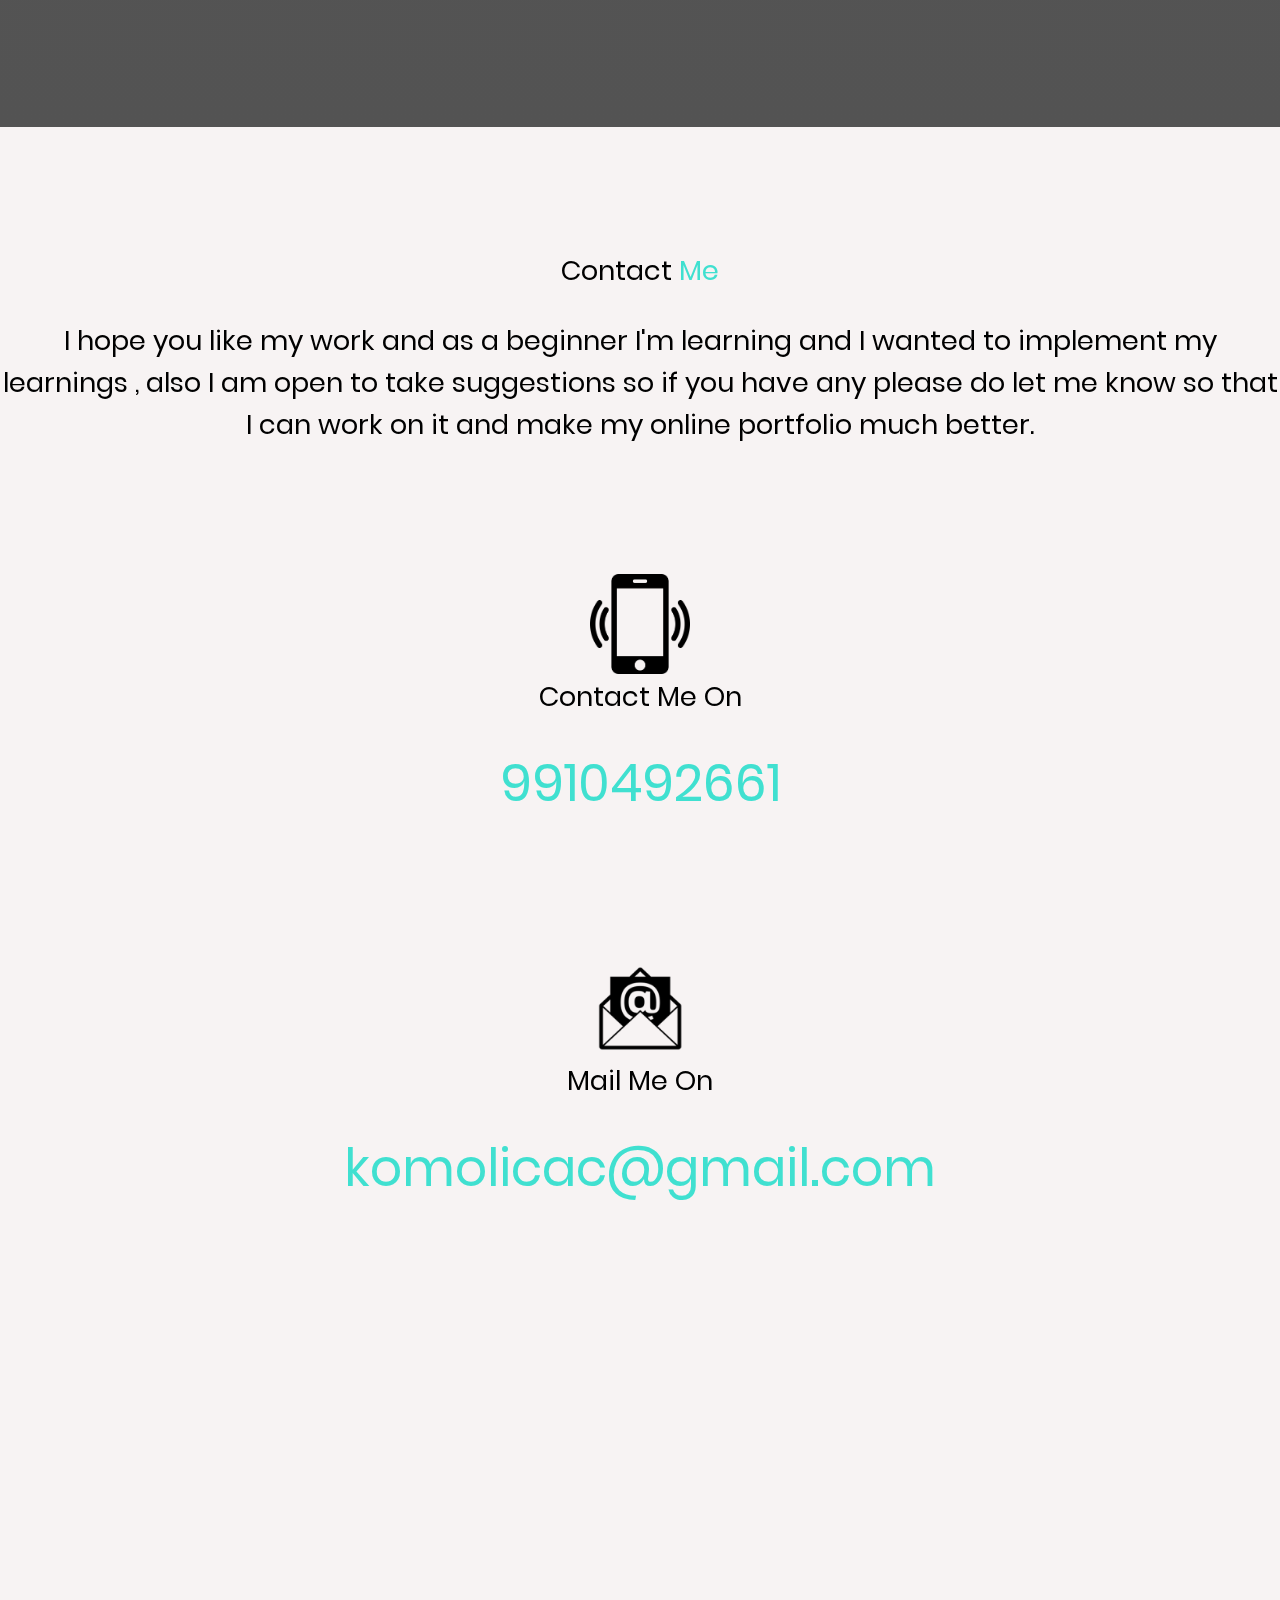
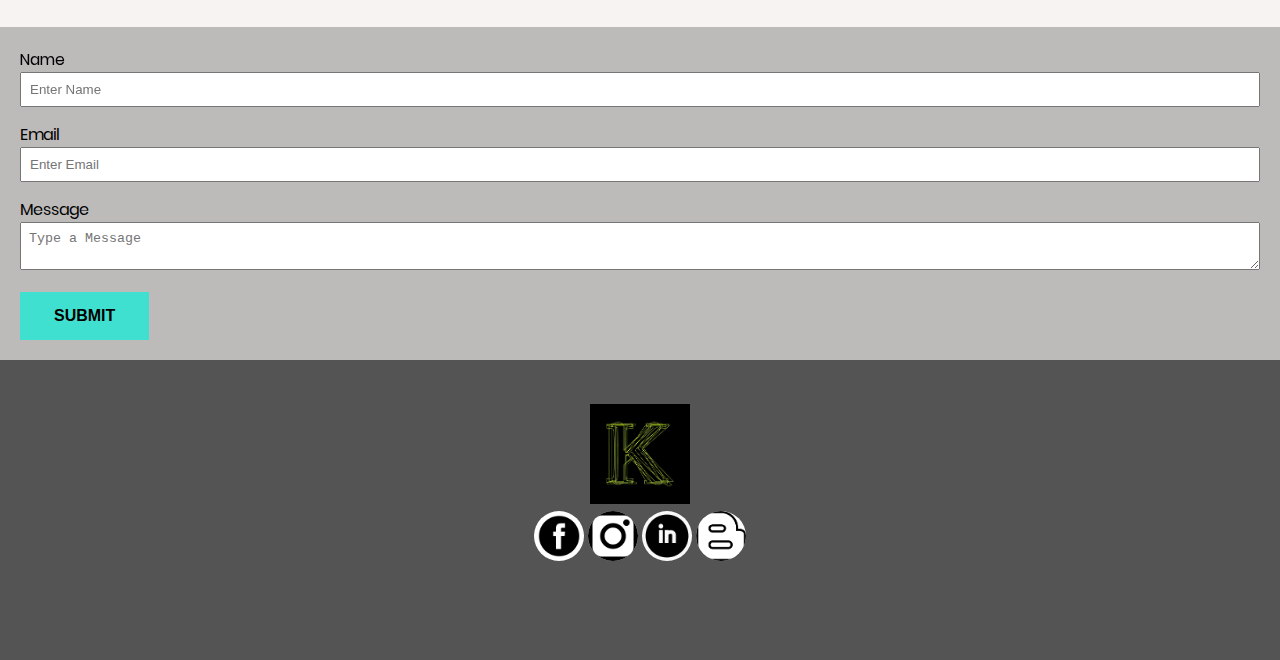
==== commit d3e4b6ef: "updated" ====
--- a/index.html
+++ b/index.html
@@ -37,7 +37,7 @@
                 <h1>Welcome To my Portfolio</h1>
                 <p>This is my first Project which is made with the use of HTML and CSS  </p>
                 <div>
-                    <button class="btn btn-secondary"><a href=".resume/resume.pdf" target="_blank">Download CV</a></button>
+                    <button class="btn btn-secondary"><a href="./resume/resume.pdf" target="_blank">Download CV</a></button>
                 </div>
             </div>
         </div>         
@@ -144,14 +144,14 @@
             <div class="footer">
              <img src="kom1.jpg" height="100px"; widh="100px";>
                <div class="icon-container">
-                  <a href="#"><img src="fb-logo3.png" height="50px"; width="50px";></a>
+                  <a href="https://www.facebook.com/komo29"><img src="fb-logo3.png" height="50px"; width="50px";></a>
                   <a href="https://www.instagram.com/Artisticworld24/" target="_blank"><img src="insta1.png" height="50px"; width="50px";></a>
-                  <a href="#"><img src="linkedin3.jpg" height="50px"; width="50px";></a>
-                  <a href="#"><img src="b1.png"height="50px"; width="50px";></a>
+                  <a href="https://www.linkedin.com/in/komolica-chaudhary-62b38b147/"><img src="linkedin3.jpg" height="50px"; width="50px";></a>
+                  <a href="https://technomeetsfashion.blogspot.com"><img src="b1.png"height="50px"; width="50px";></a>
                 </div>
             </div>
 
         </footer>
-        <a class="fix-me btn" href><b>Welcome</b></a>
+        <a class="fix-me btn" href><b>Reload</b></a>
     </body>
 </html>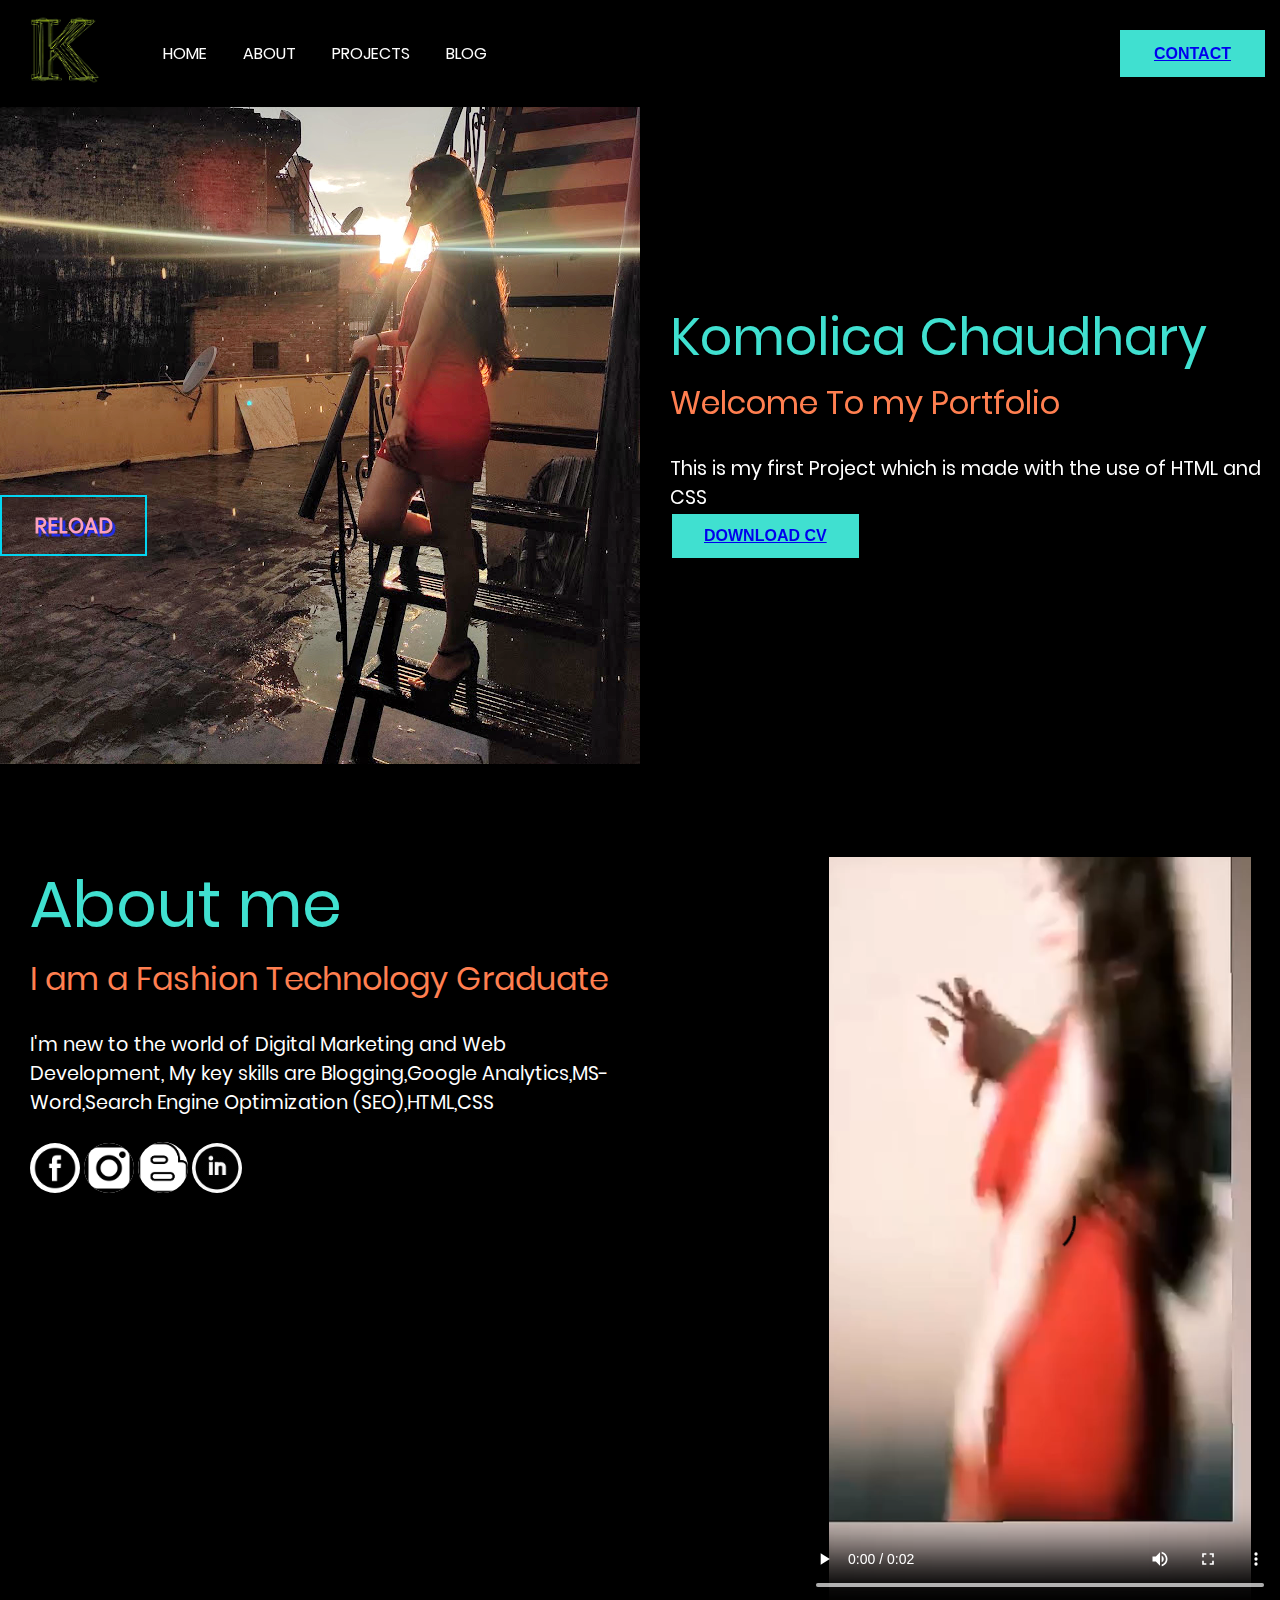
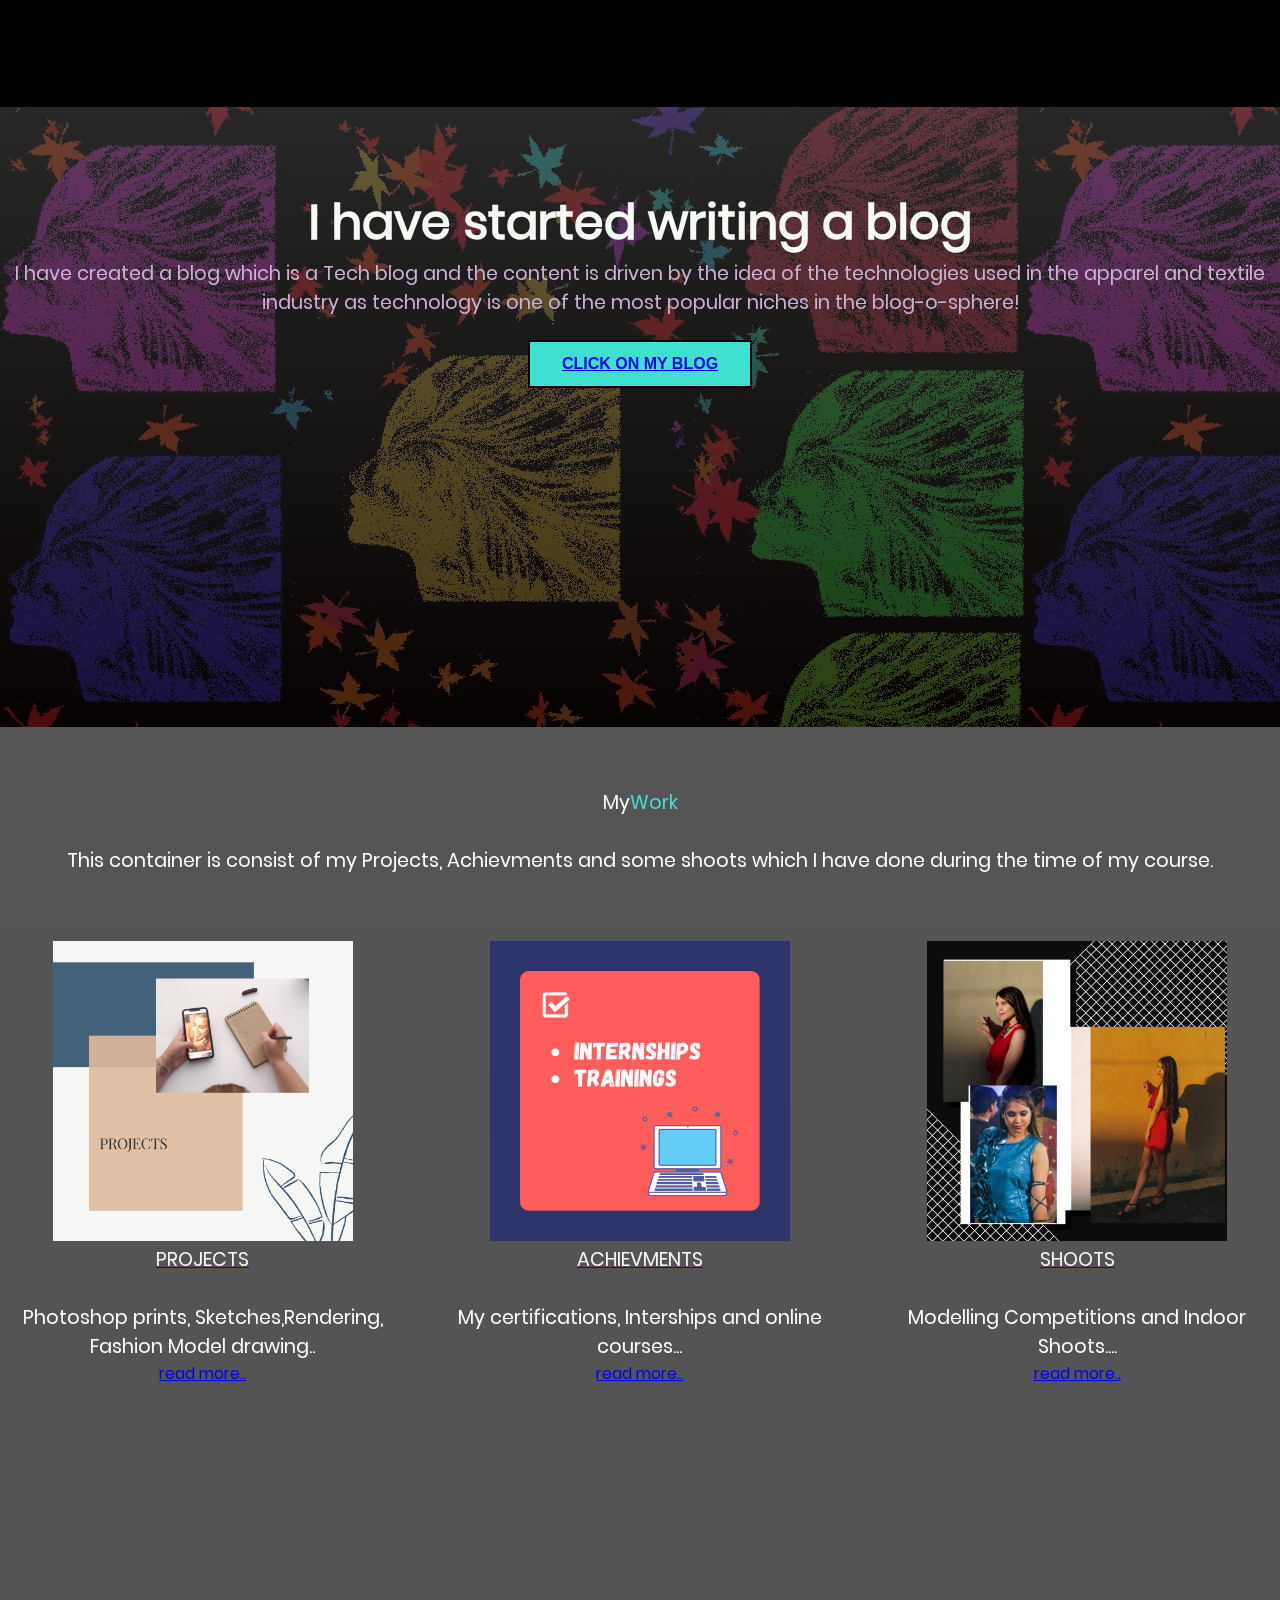
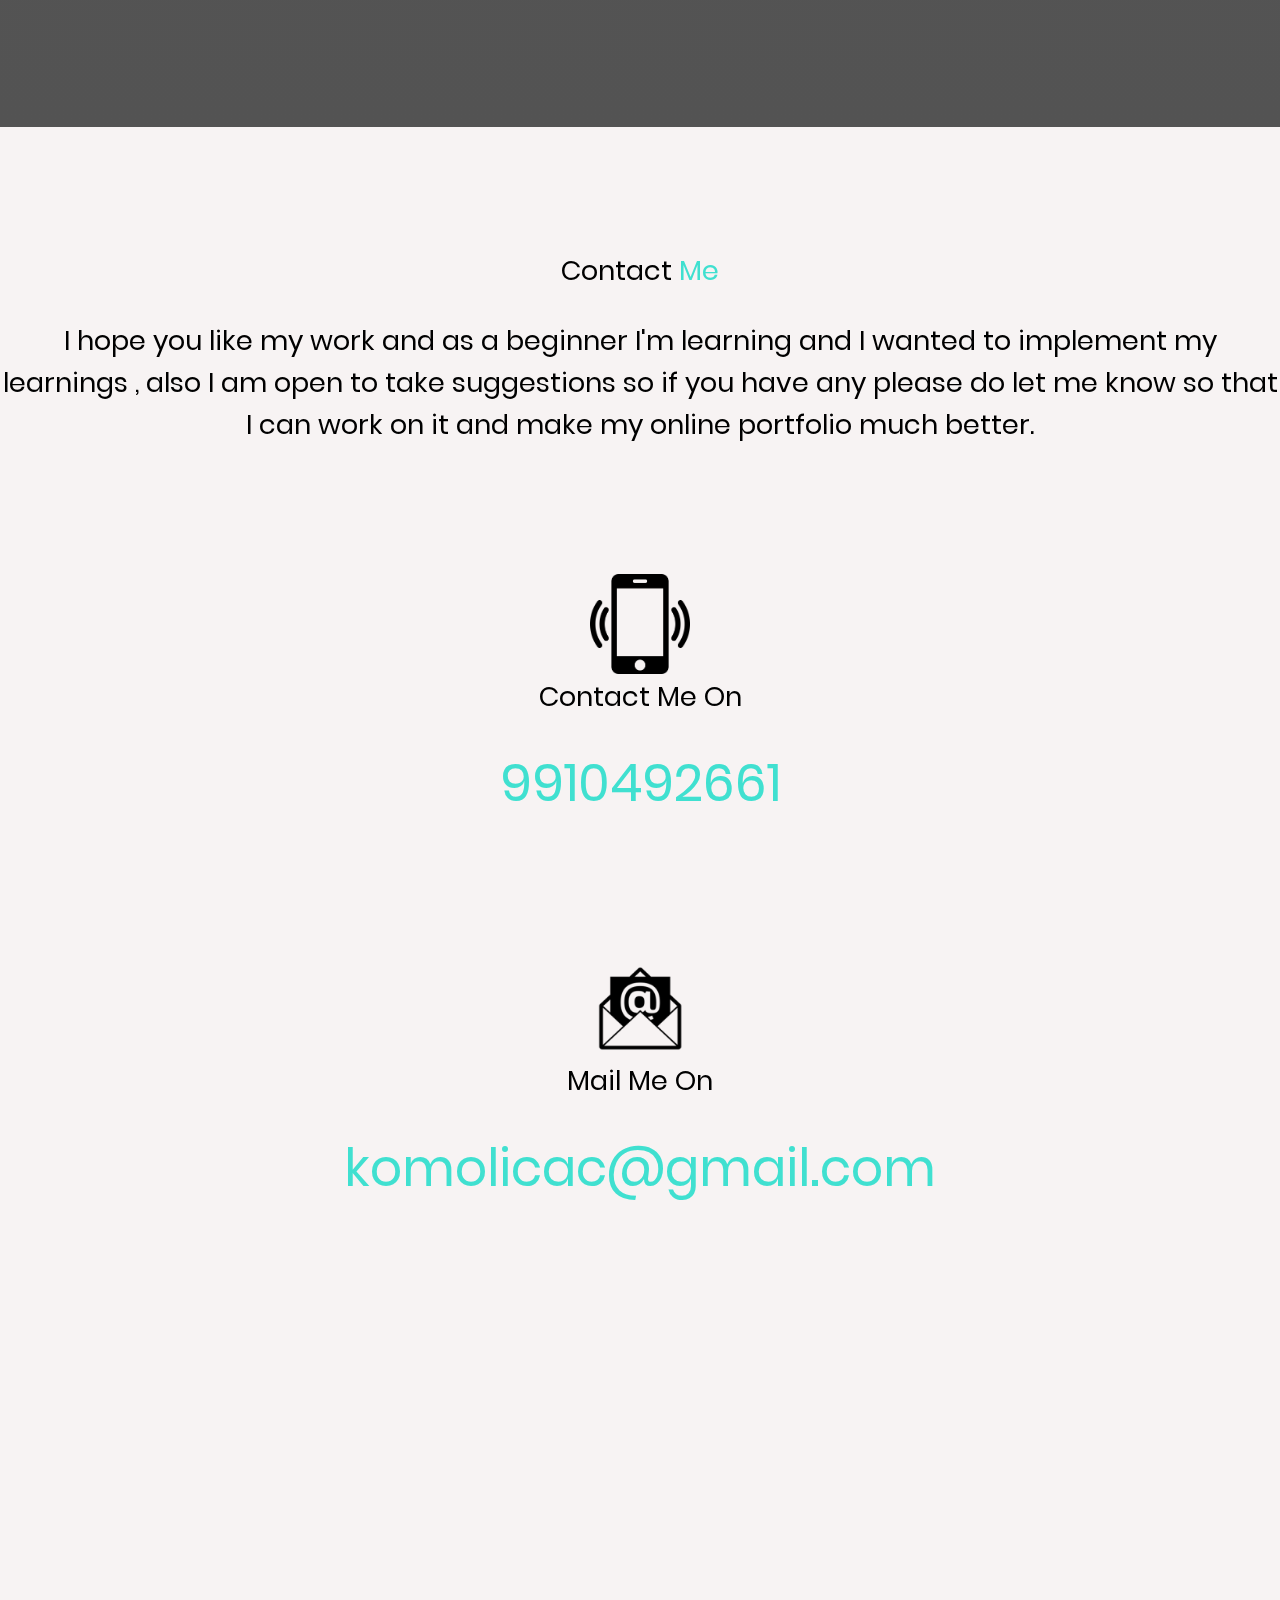
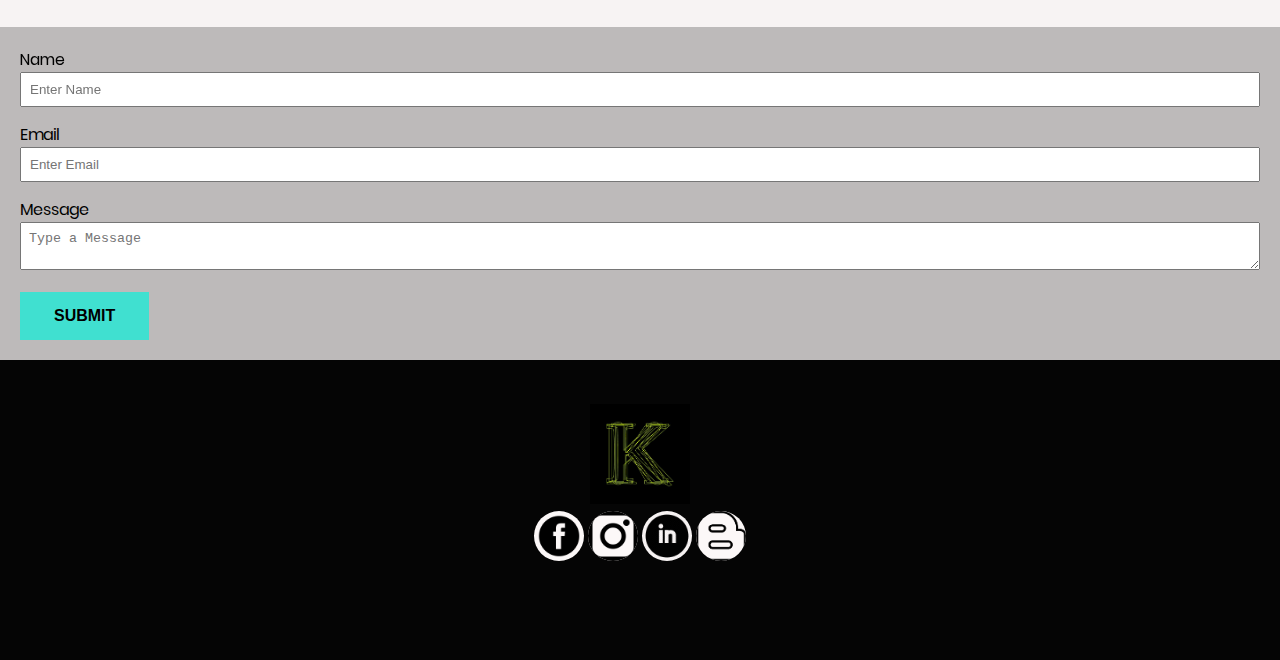
==== commit 4d177f67: "update" ====
--- a/index.html
+++ b/index.html
@@ -142,8 +142,8 @@
         </form>     
         <footer>
             <div class="footer">
-             <img src="kom1.jpg" height="100px"; widh="100px";>
-               <div class="icon-container">
+             <img src="kom1.jpg" height="100px"; width="100px";>
+               <div class="image-container">
                   <a href="https://www.facebook.com/komo29"><img src="fb-logo3.png" height="50px"; width="50px";></a>
                   <a href="https://www.instagram.com/Artisticworld24/" target="_blank"><img src="insta1.png" height="50px"; width="50px";></a>
                   <a href="https://www.linkedin.com/in/komolica-chaudhary-62b38b147/"><img src="linkedin3.jpg" height="50px"; width="50px";></a>
--- a/css/style.css
+++ b/css/style.css
@@ -352,21 +352,38 @@
 }
 
 .footer{
-    background-color:rgb(85, 84, 84);
+    background-color:rgb(5, 5, 5);
     height:300px;
     padding-top:3.5%; 
     text-align: center;
 }
-.footer-icon{
-    padding-top:2.5%;
-}
-
-}
+.image-container img{
+    background: rgb(252, 248, 248);
+    
+}
+
+.image-container img:hover{
+    background:rgb(4, 213, 241);
+}
+
+
+.image-container a{
+    align-items:center;
+    justify-content:center;
+    
+} 
+
+.image-container img {
+    border-radius:50%;
+}
+
+
+
 @media screen and (max-width:700px){
 .container{
     max-width:540px;
 }
-}
+
 @media(min-width:992px){
     .container{
         max-width:960px;
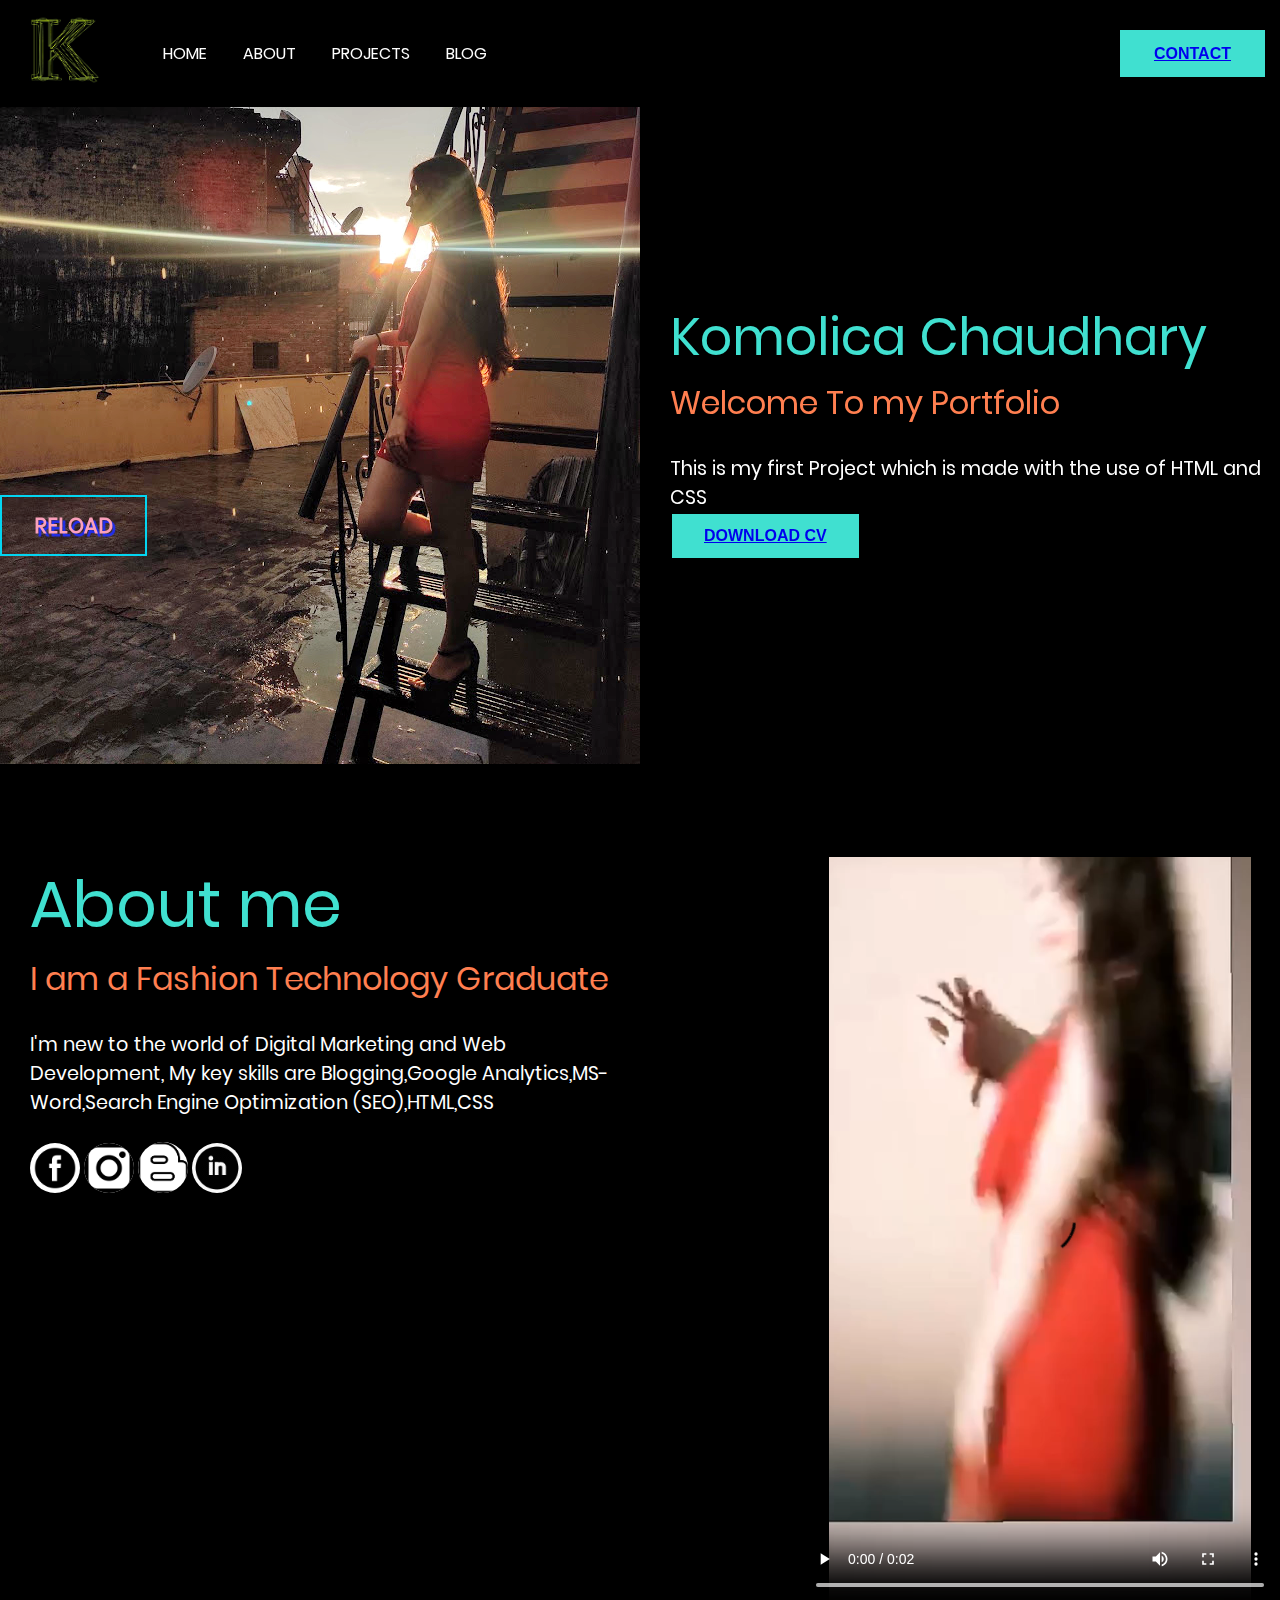
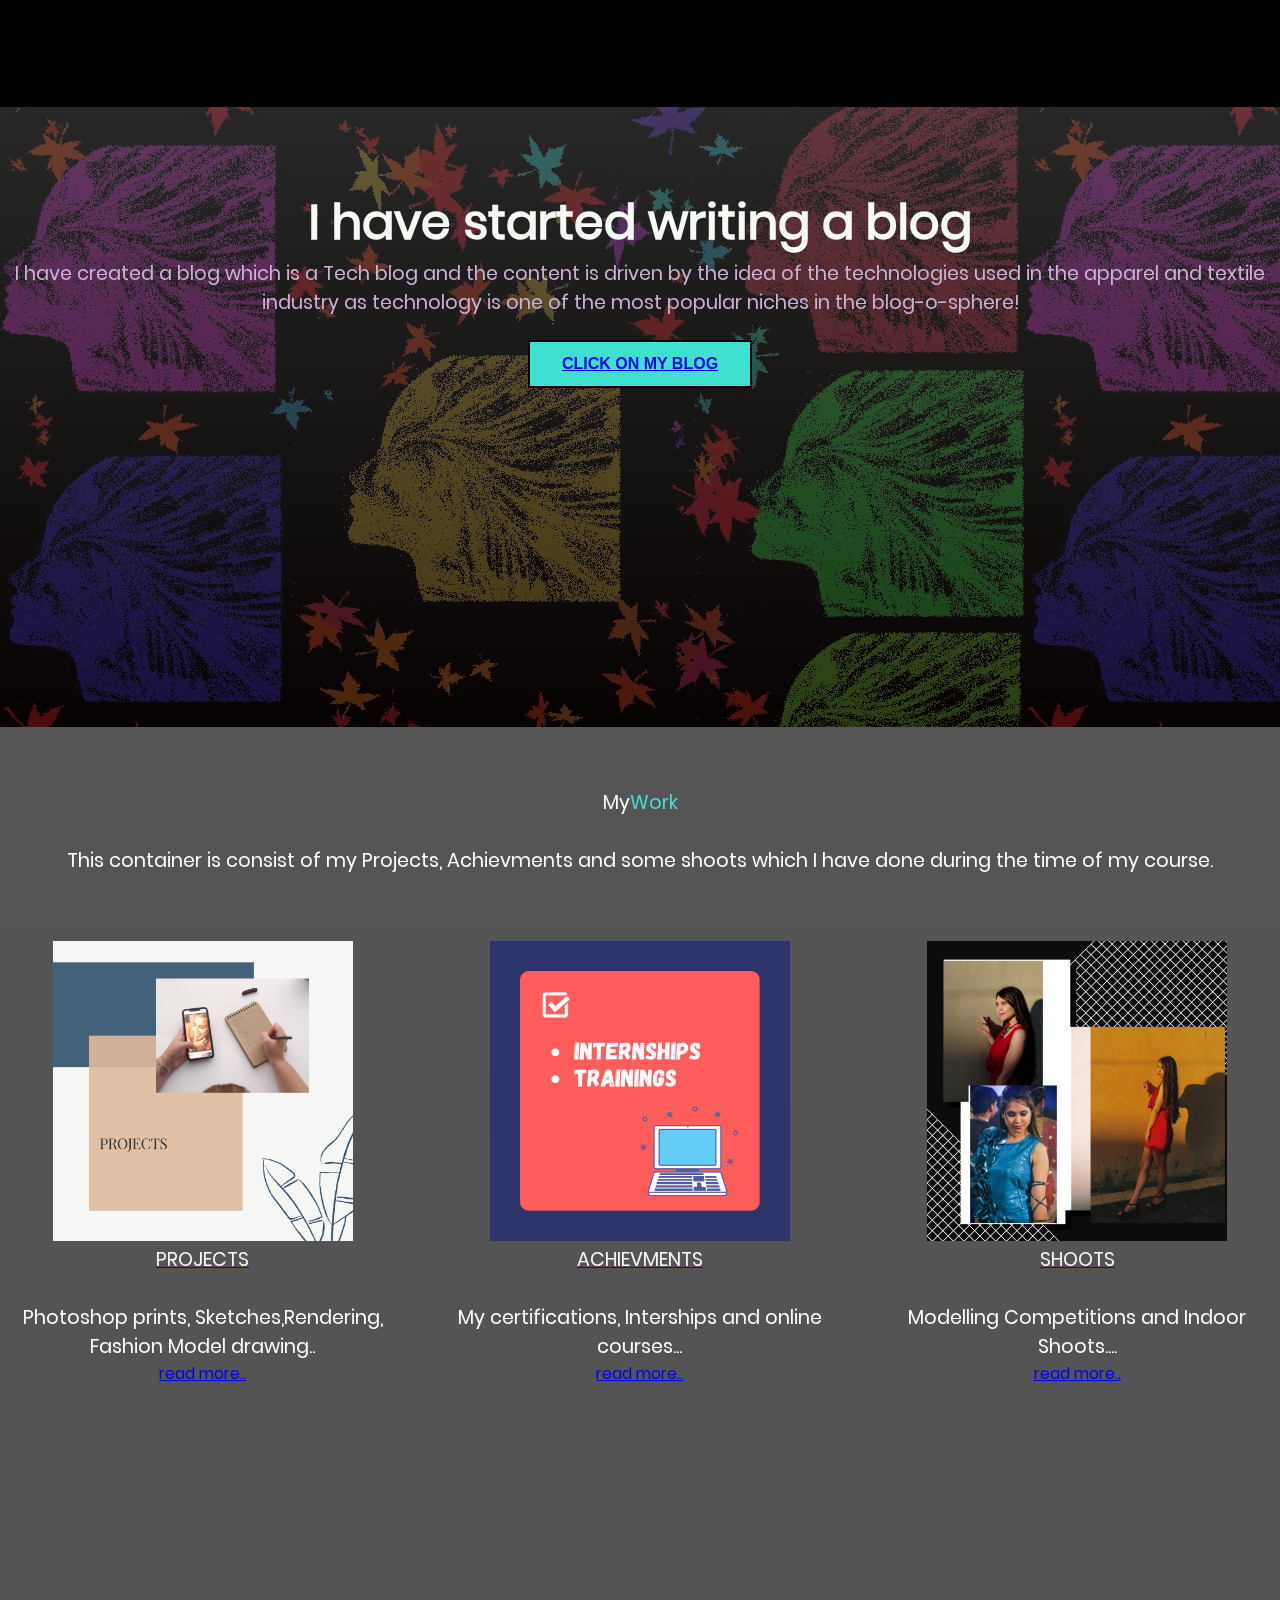
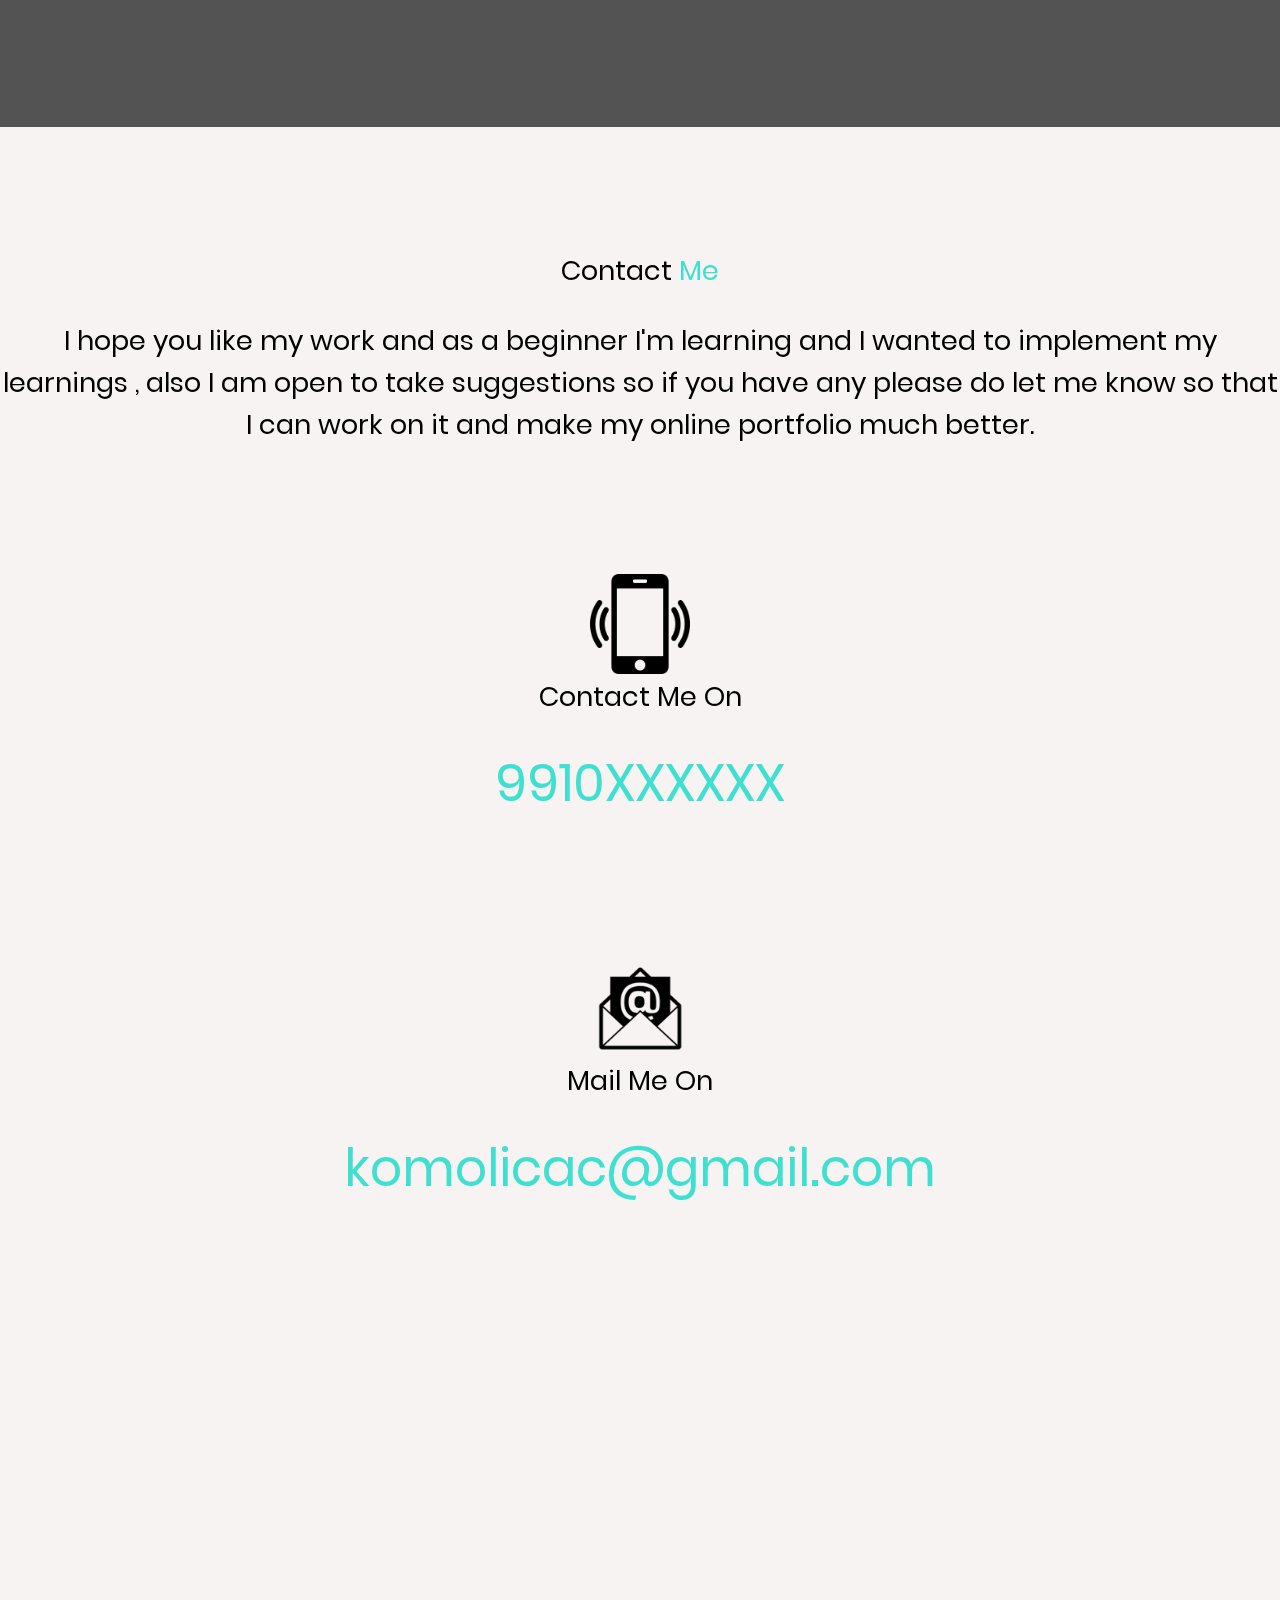
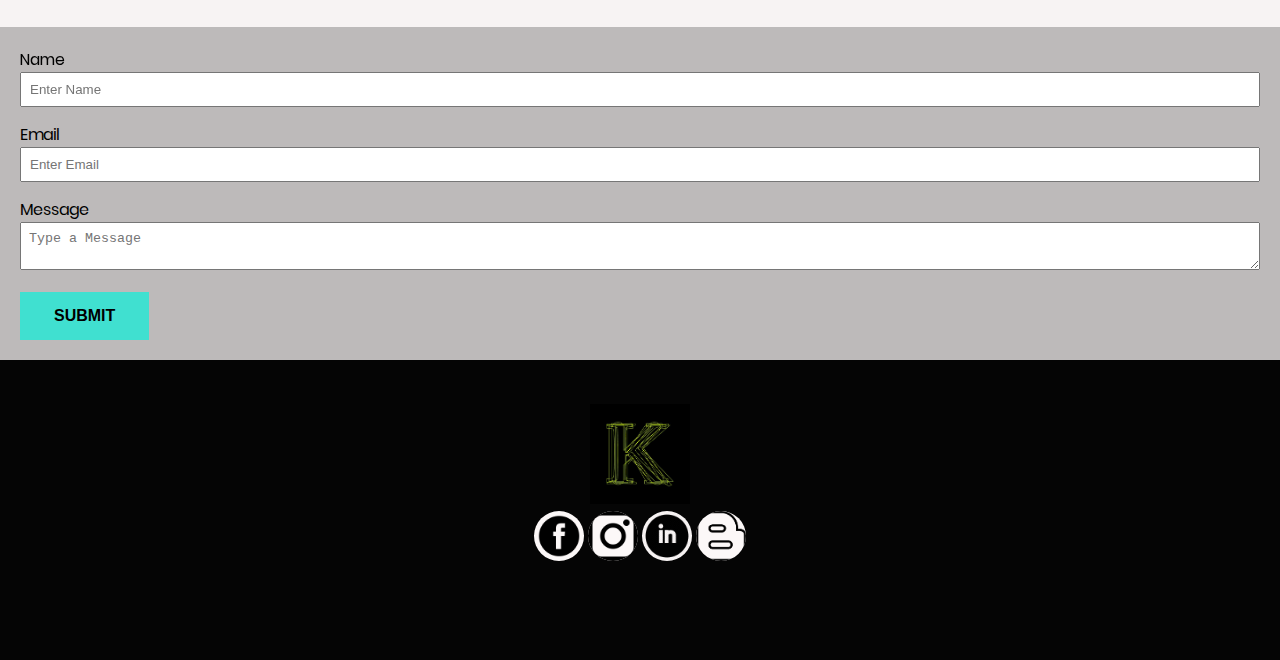
==== commit 7e12c310: "Update index.html" ====
--- a/index.html
+++ b/index.html
@@ -114,7 +114,7 @@
                     <div class="card">
                       <img src="cell.png" height="100px"; width="100px">
                       <h1>Contact Me On</h1>
-                      <h6>9910492661</h6>
+                      <h6>9910XXXXXX</h6>
                     </div>
                     <div class="card">
                         <img src="mail-logo.png" height="100px"; width="100px";>
